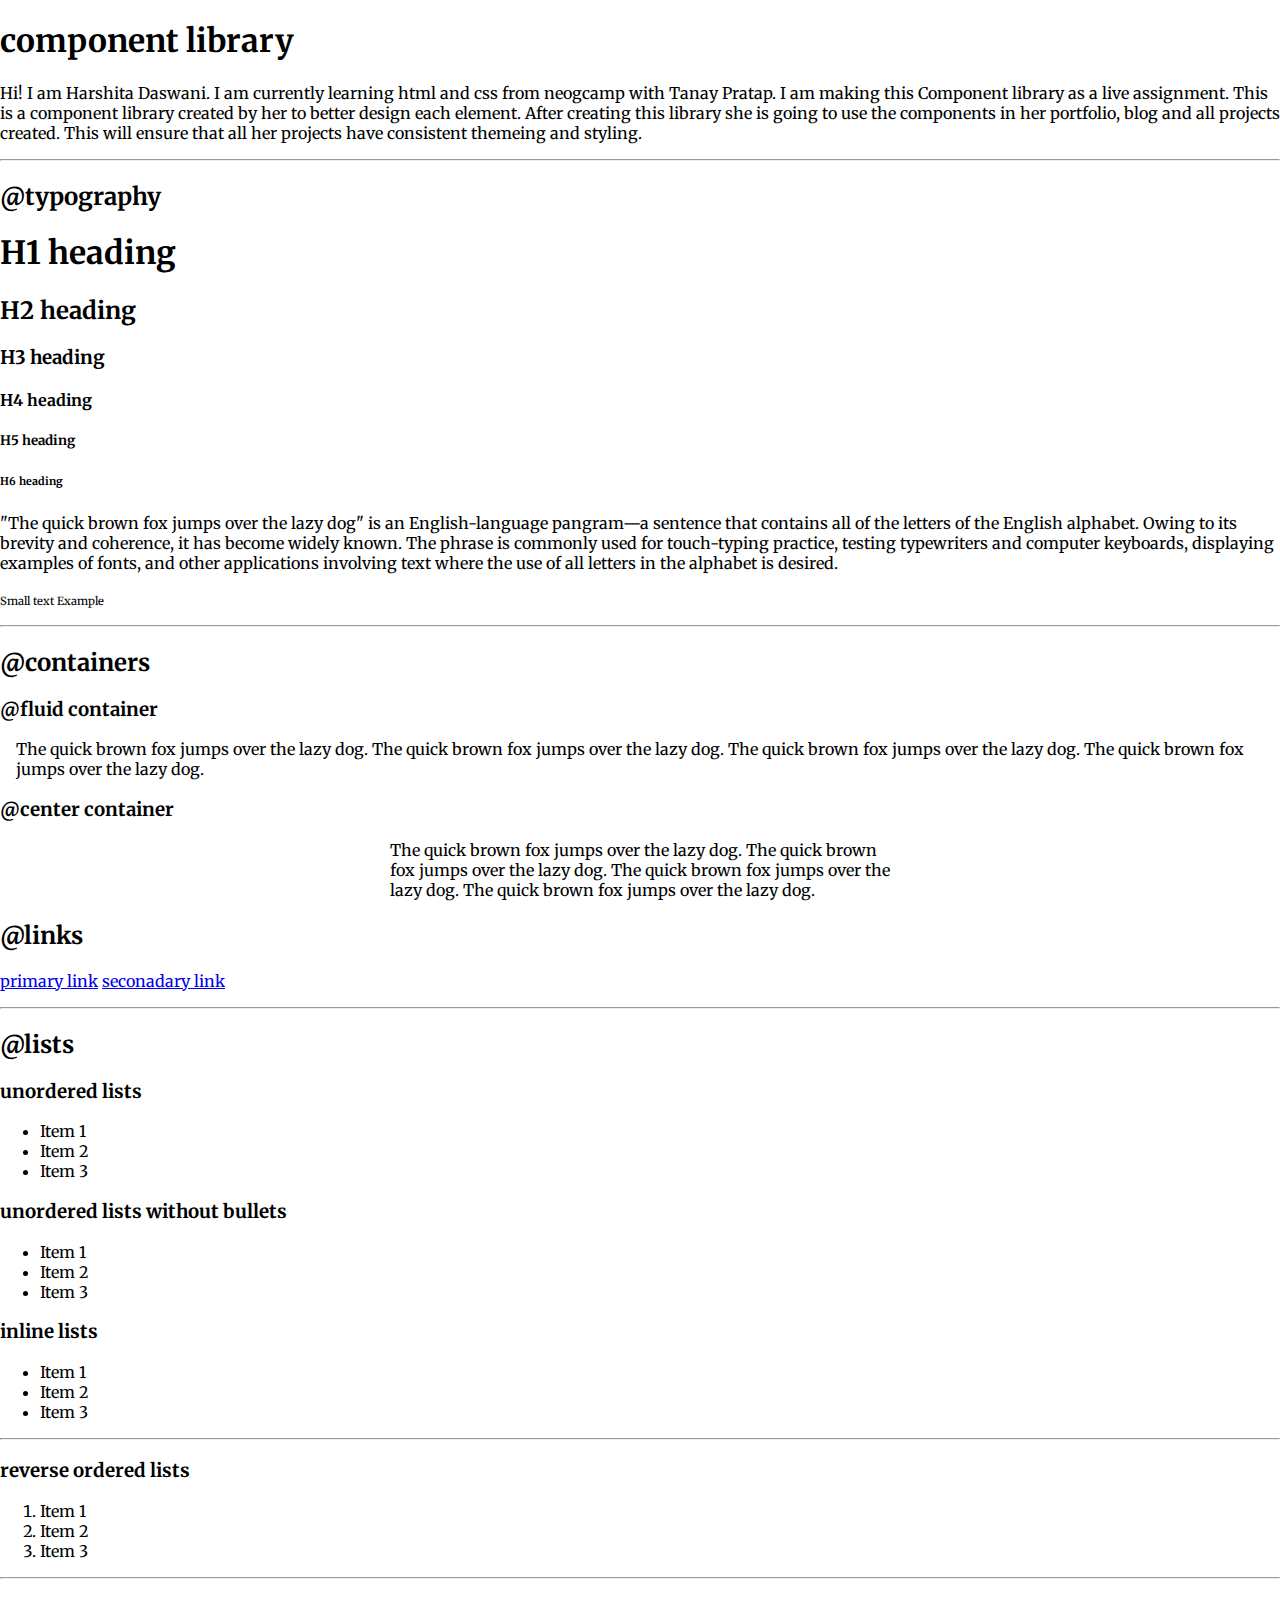
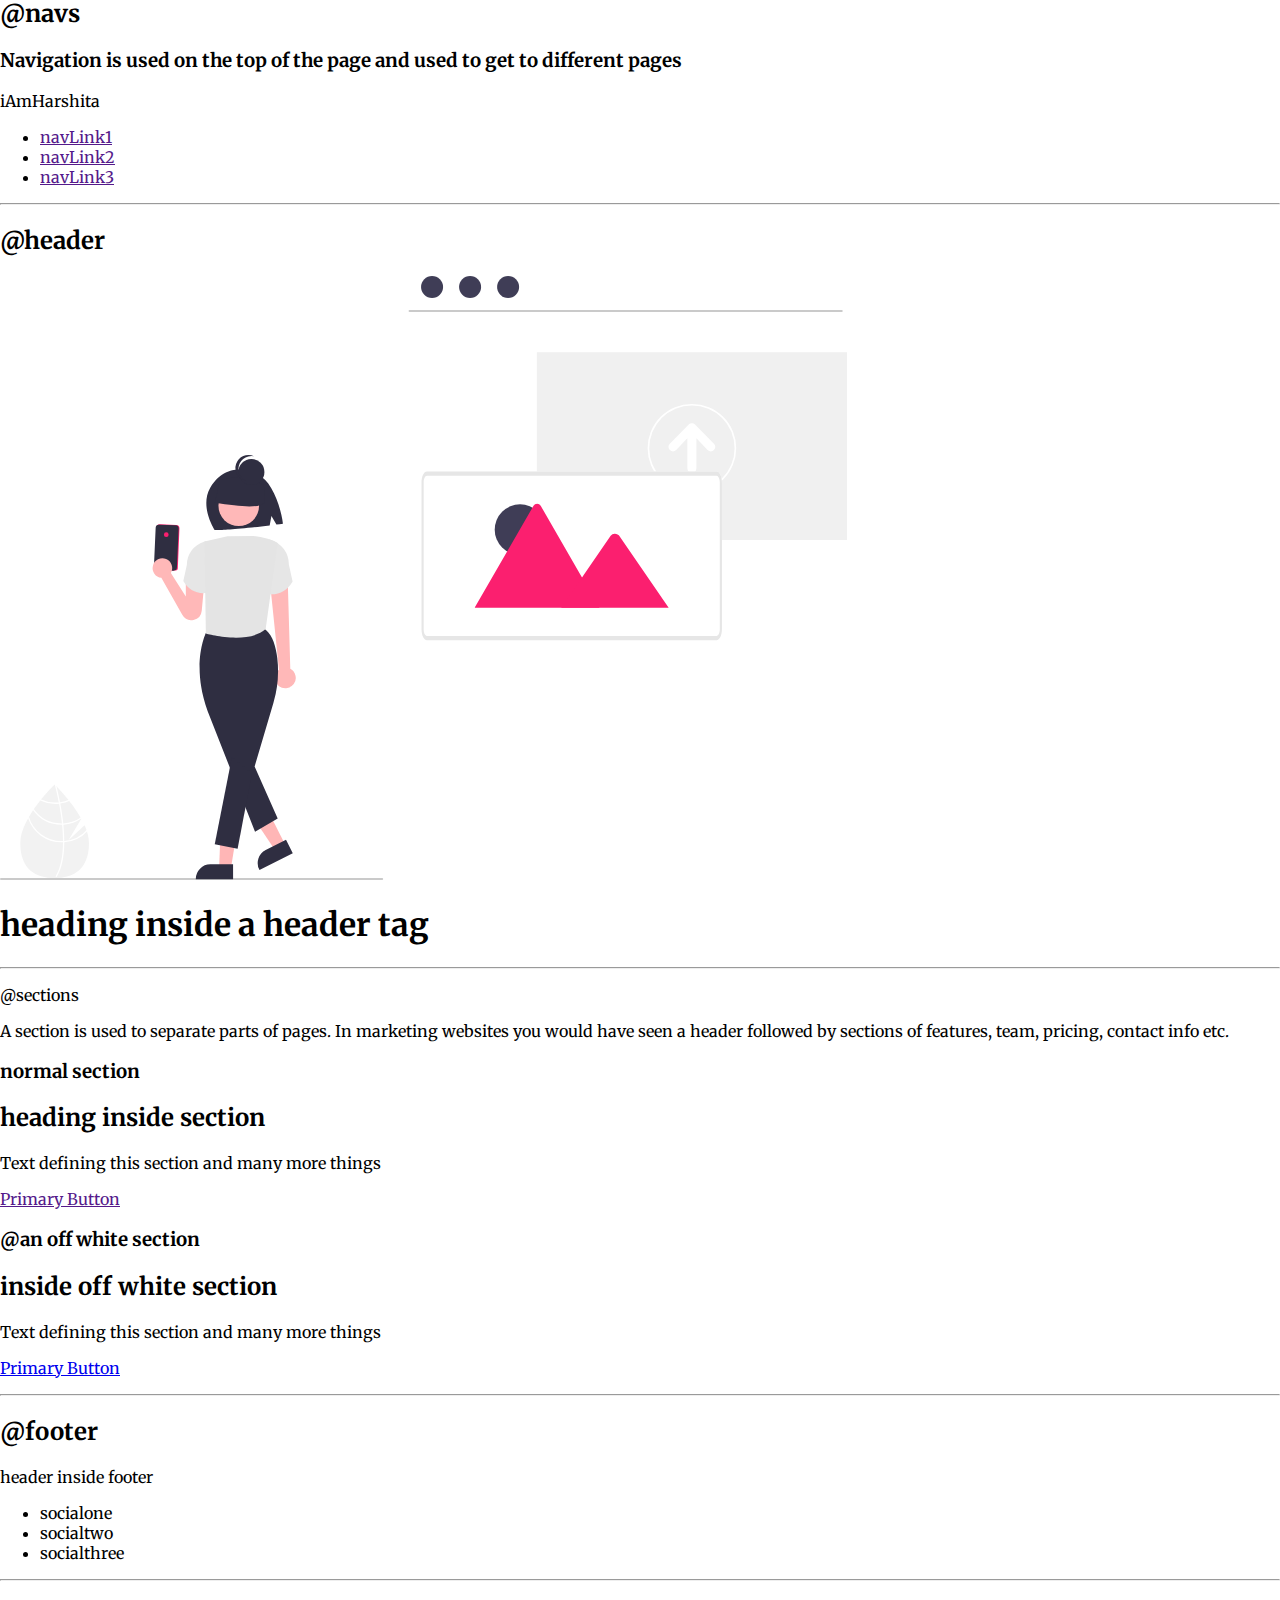
==== index.html @ 8b00d27c "docs: containers" ====
<!DOCTYPE html>
<html lang="en">
  <head>
    <!--Required Meta Tags-->
    <meta charset="utf-8" />
    <meta name="viewport" content="width=device-width, initial scale="1" />

    <title>
      component library - html
    </title>

    <link href="styles.css" rel="stylesheet" />
  </head>
  <body>
    <h1>component library</h1>

    <p>
      Hi! I am Harshita Daswani. I am currently learning html and css from
      neogcamp with Tanay Pratap. I am making this Component library as a live
      assignment. This is a component library created by her to better design
      each element. After creating this library she is going to use the
      components in her portfolio, blog and all projects created. This will
      ensure that all her projects have consistent themeing and styling.
    </p>
    <hr />

    <h2>@typography</h2>

    <h1>H1 heading</h1>
    <h2>H2 heading</h2>
    <h3>H3 heading</h3>
    <h4>H4 heading</h4>
    <h5>H5 heading</h5>
    <h6>H6 heading</h6>

    <p>
      "The quick brown fox jumps over the lazy dog" is an English-language
      pangram—a sentence that contains all of the letters of the English
      alphabet. Owing to its brevity and coherence, it has become widely known.
      The phrase is commonly used for touch-typing practice, testing typewriters
      and computer keyboards, displaying examples of fonts, and other
      applications involving text where the use of all letters in the alphabet
      is desired.
    </p>

    <small class="small"> Small text Example </small>
    <hr />
    <h2>@containers</h2>
    <h3> @fluid container </h3>
    <div class="container-fluid"> The quick brown fox jumps over the lazy dog. The quick brown fox jumps over the lazy dog. The quick brown fox jumps over the lazy dog. The quick brown fox jumps over the lazy dog.</div>
    <h3> @center container </h3>
    <div class="container-center"> The quick brown fox jumps over the lazy dog. The quick brown fox jumps over the lazy dog. The quick brown fox jumps over the lazy dog. The quick brown fox jumps over the lazy dog.</div>
    </hr>

    <h2>@links</h2>
    <a href="https://github.com/harshitadaswani/lesson-three">primary link</a>
    <a href="https://lesson-three-implement.netlify.app/">seconadary link</a>
    <hr>
    
    <h2> @lists </h@>
    <h3> unordered lists </h3>
    <ul>
      <li> Item 1 </li>
      <li> Item 2 </li>
      <li> Item 3 </li>
    </ul>
    <h3> unordered lists without bullets </h3>
    <ul>
      <li> Item 1 </li>
      <li> Item 2 </li>
      <li> Item 3 </li>
    </ul>
    <h3> inline lists </h3>
    <ul>
      <li> Item 1 </li>
      <li> Item 2 </li>
      <li> Item 3 </li>
    </ul>
    <hr>

    <h3> reverse ordered lists </h3>
    <ol>
      <li> Item 1 </li>
      <li> Item 2 </li>
      <li> Item 3 </li>
    </ol>
    <hr>

    <h2>@navs</h2>
    <h3>Navigation is used on the top of the page and used to get to different pages</h3>
    <nav>
      <div> iAmHarshita </div>
      <ul>
        <li> <a href=""> navLink1 </a> </li>
        <li> <a href=""> navLink2 </a> </li>
        <li> <a href=""> navLink3 </a> </li>
      </ul>
    </nav>
    <hr>

    <h2>@header</h2>
    <header>
      <img src="practiceimg.svg">
      <h1> heading inside a header tag </h1>
    </header>
    <hr>
    
    </h2>@sections</h2>
    <p> A section is used to separate parts of pages. In marketing websites you would have seen a header followed by sections of features, team, pricing, contact info etc.</p>
    <h3> normal section</h3>
    <section>
        <h2> heading inside section</h2>
        <p>Text defining this section and many more things</p>
        <a href="" class="primary-link"> Primary Button</a>
    </section>
    <h3>@an off white section</h3>
    <section>
        <h2> inside off white section</h2>
        <p>Text defining this section and many more things</p>
        <a href="/" class="primary-link"> Primary Button</a>
    </section>
    <hr>

    <h2>@footer</h2>
    <footer>
        <div>
            <div>header inside footer</div>
            <ul>
                <li>socialone</li>
                <li>socialtwo</li>
                <li>socialthree</li>
            </ul>
        </div>
    </footer>
    <hr>
    
    <div style="height:100px;"> </div>
  </body>
</html>
---- styles.css ----
@import url('https://fonts.googleapis.com/css2?family=Merriweather:ital@1&display=swap');

body  {
  font-family: 'Merriweather', serif;
  margin: 0px;
}

hr  {
  margin: 1rem 0rem;
}

.small  {
  font-size: 0.7rem;
}

.container-fluid  {
  padding-left: 1rem;
  padding-right: 1rem;
}

.container-center {
  margin: auto;
  padding-right: 1rem;
  padding-left: 1rem;
  max-width: 500px;
}
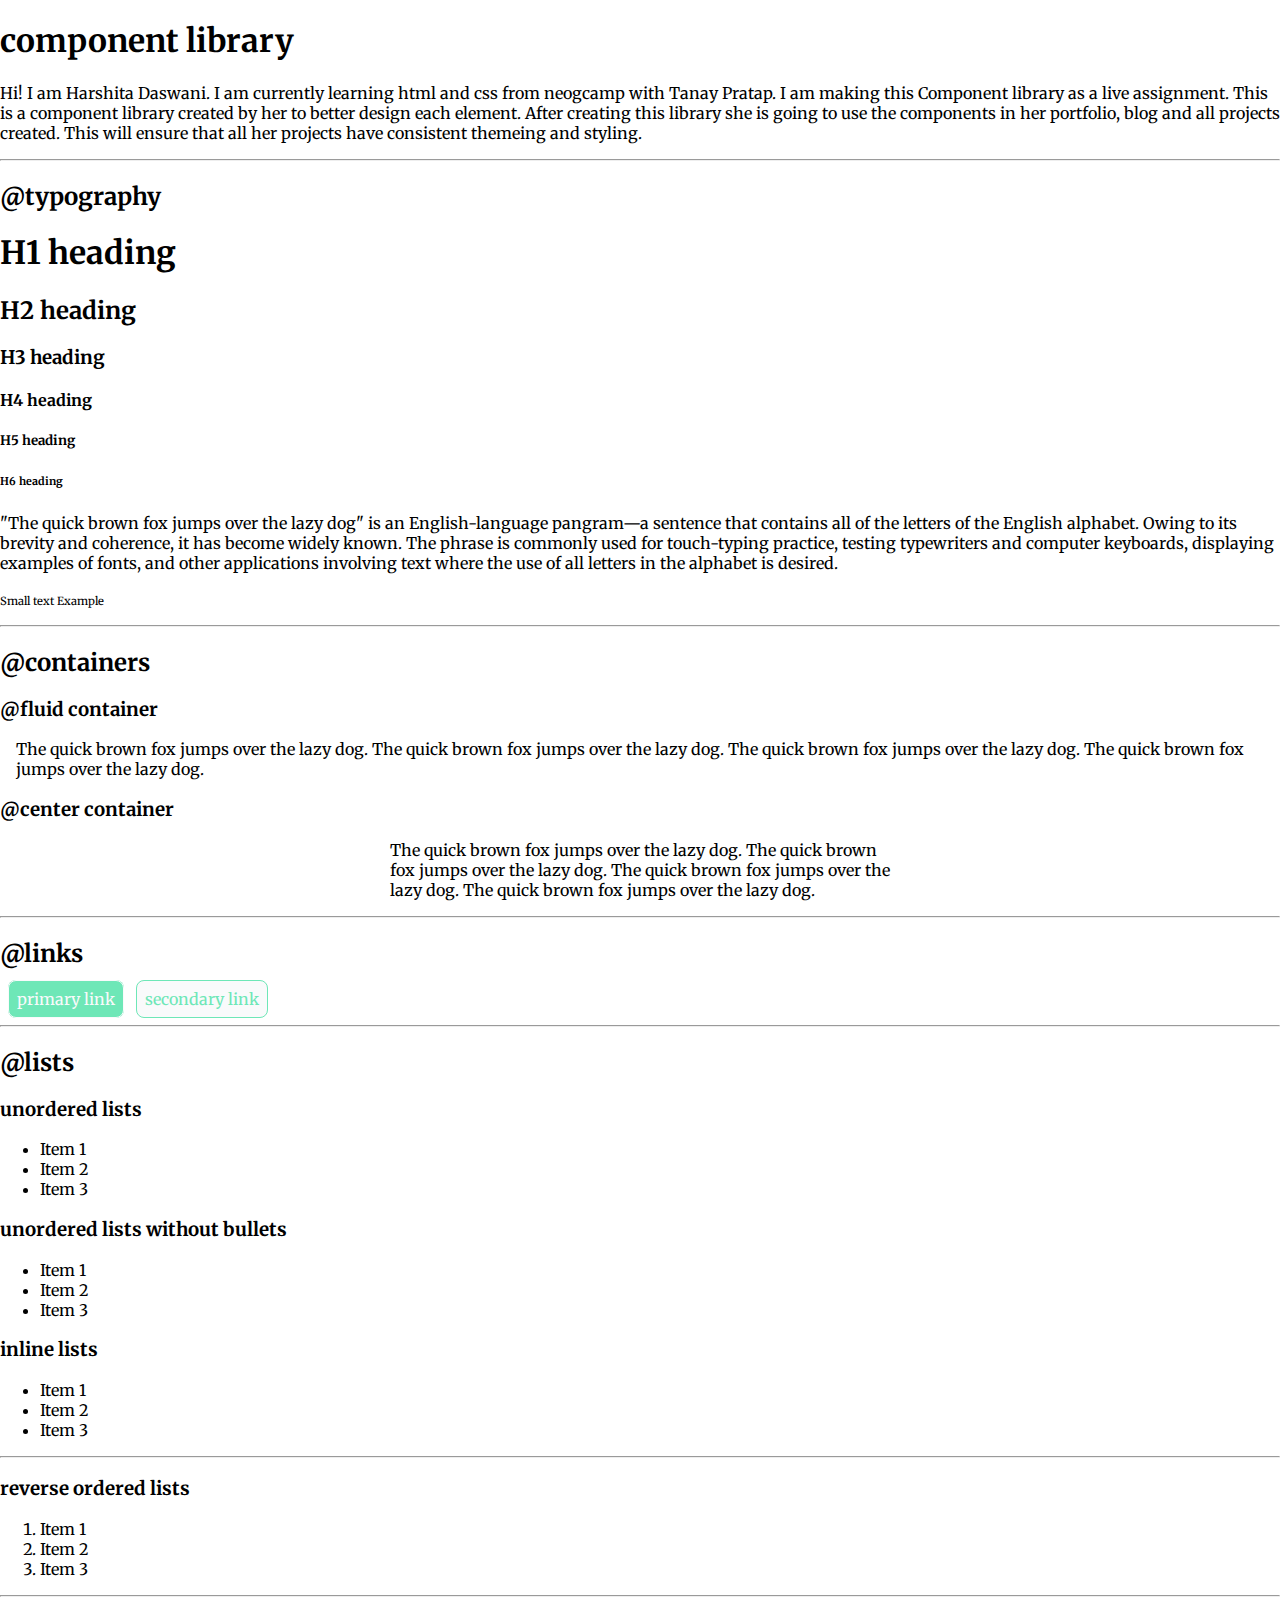
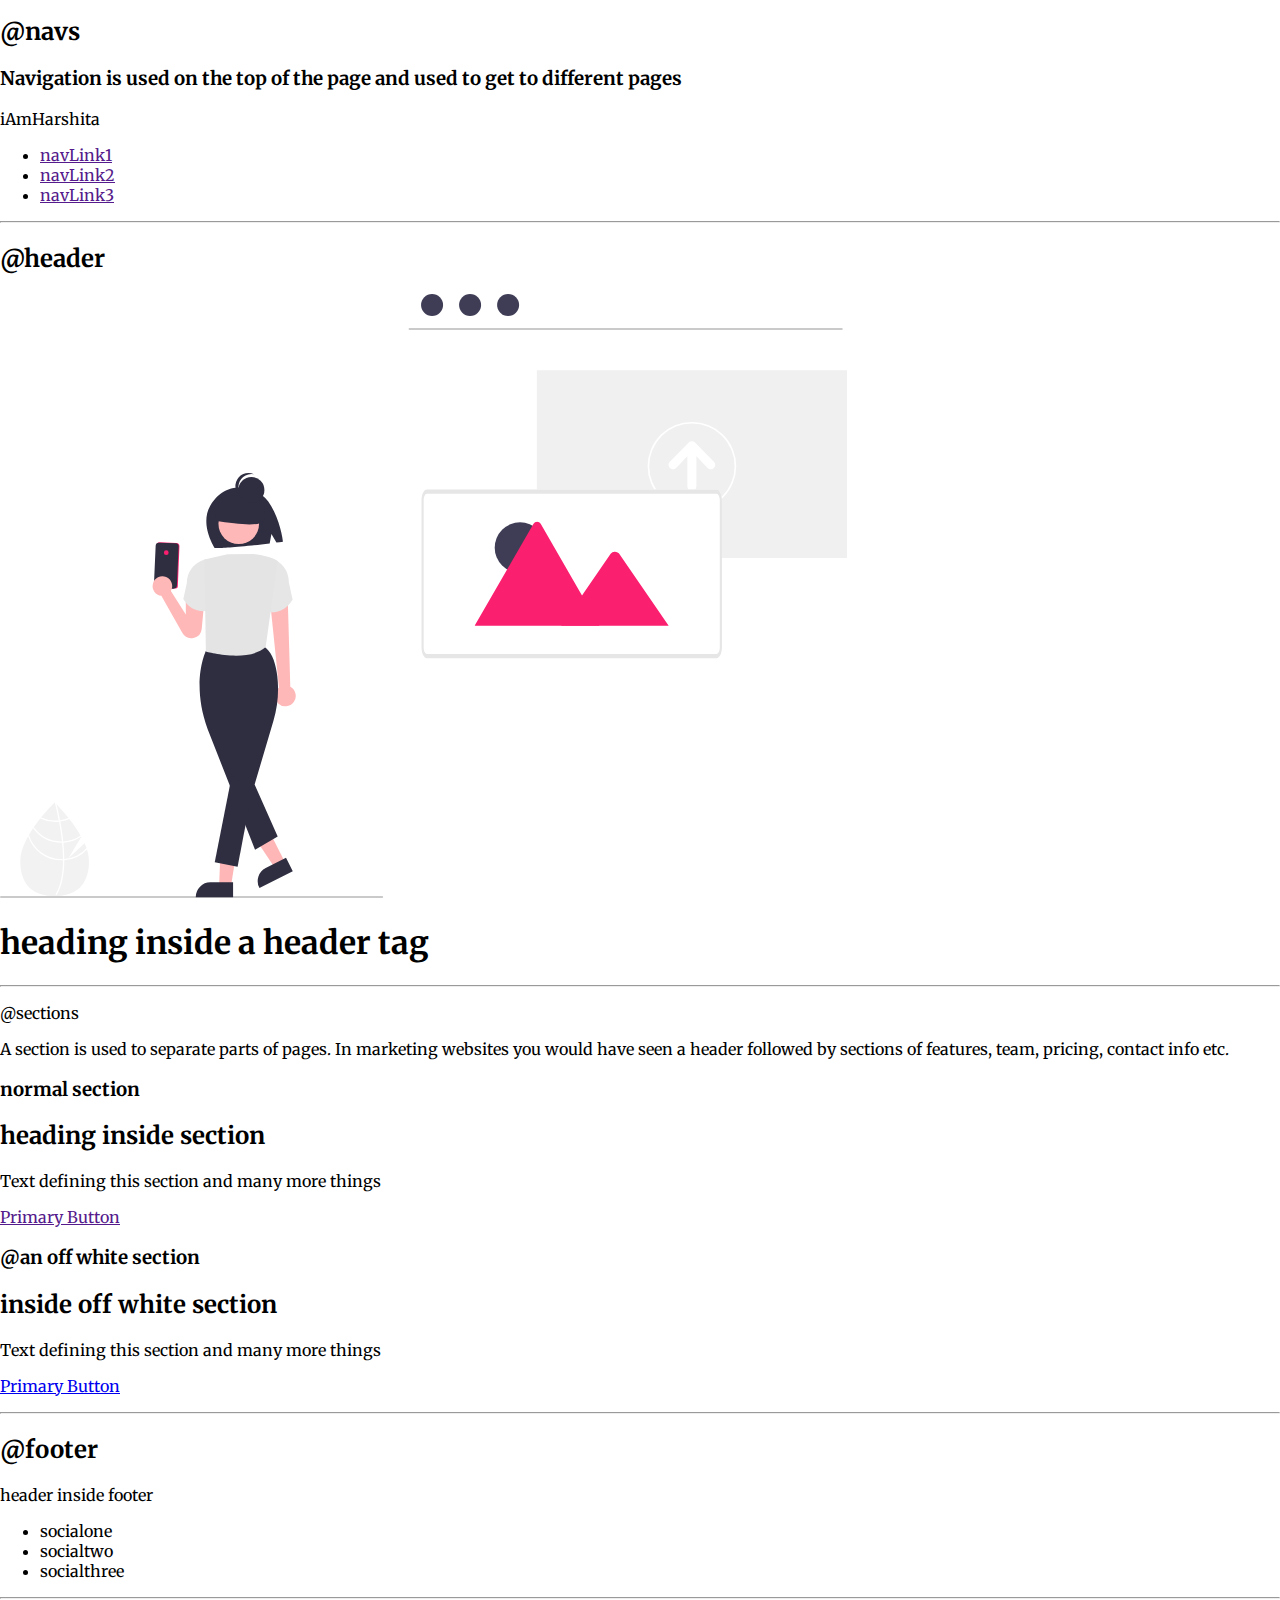
==== commit 5d5db1b9: "docs: links added css in links" ====
--- a/index.html
+++ b/index.html
@@ -50,11 +50,11 @@
     <div class="container-fluid"> The quick brown fox jumps over the lazy dog. The quick brown fox jumps over the lazy dog. The quick brown fox jumps over the lazy dog. The quick brown fox jumps over the lazy dog.</div>
     <h3> @center container </h3>
     <div class="container-center"> The quick brown fox jumps over the lazy dog. The quick brown fox jumps over the lazy dog. The quick brown fox jumps over the lazy dog. The quick brown fox jumps over the lazy dog.</div>
-    </hr>
+    <hr>
 
     <h2>@links</h2>
-    <a href="https://github.com/harshitadaswani/lesson-three">primary link</a>
-    <a href="https://lesson-three-implement.netlify.app/">seconadary link</a>
+    <a class="pl" href="https://github.com/harshitadaswani/lesson-three">primary link</a>
+    <a class="sl" href="https://lesson-three-implement.netlify.app/">secondary link</a>
     <hr>
     
     <h2> @lists </h@>
--- a/styles.css
+++ b/styles.css
@@ -1,19 +1,19 @@
-@import url('https://fonts.googleapis.com/css2?family=Merriweather:ital@1&display=swap');
+@import url("https://fonts.googleapis.com/css2?family=Merriweather:ital@1&display=swap");
 
-body  {
-  font-family: 'Merriweather', serif;
+body {
+  font-family: "Merriweather", serif;
   margin: 0px;
 }
 
-hr  {
+hr {
   margin: 1rem 0rem;
 }
 
-.small  {
+.small {
   font-size: 0.7rem;
 }
 
-.container-fluid  {
+.container-fluid {
   padding-left: 1rem;
   padding-right: 1rem;
 }
@@ -25,4 +25,25 @@
   max-width: 500px;
 }
 
+.pl {
+  text-decoration: none;
+  color: #f9fafb;
+  background-color: #6ee7b7;
+  width: max-content;
+  max-width: 150px;
+  border-radius: 0.5rem;
+  border: 1px solid #f9fafb;
+  padding: 0.5rem 0.5rem 0.5rem 0.5rem;
+  margin: 0.5rem;
+}
 
+.sl {
+  text-decoration: none;
+  background-color: #f9fafb;
+  color: #6ee7b7;
+  width: max-content;
+  max-width: 150px;
+  border-radius: 0.5rem;
+  border: 1px solid #6ee7b7;
+  padding: 0.5rem 0.5rem 0.5rem 0.5rem;
+}
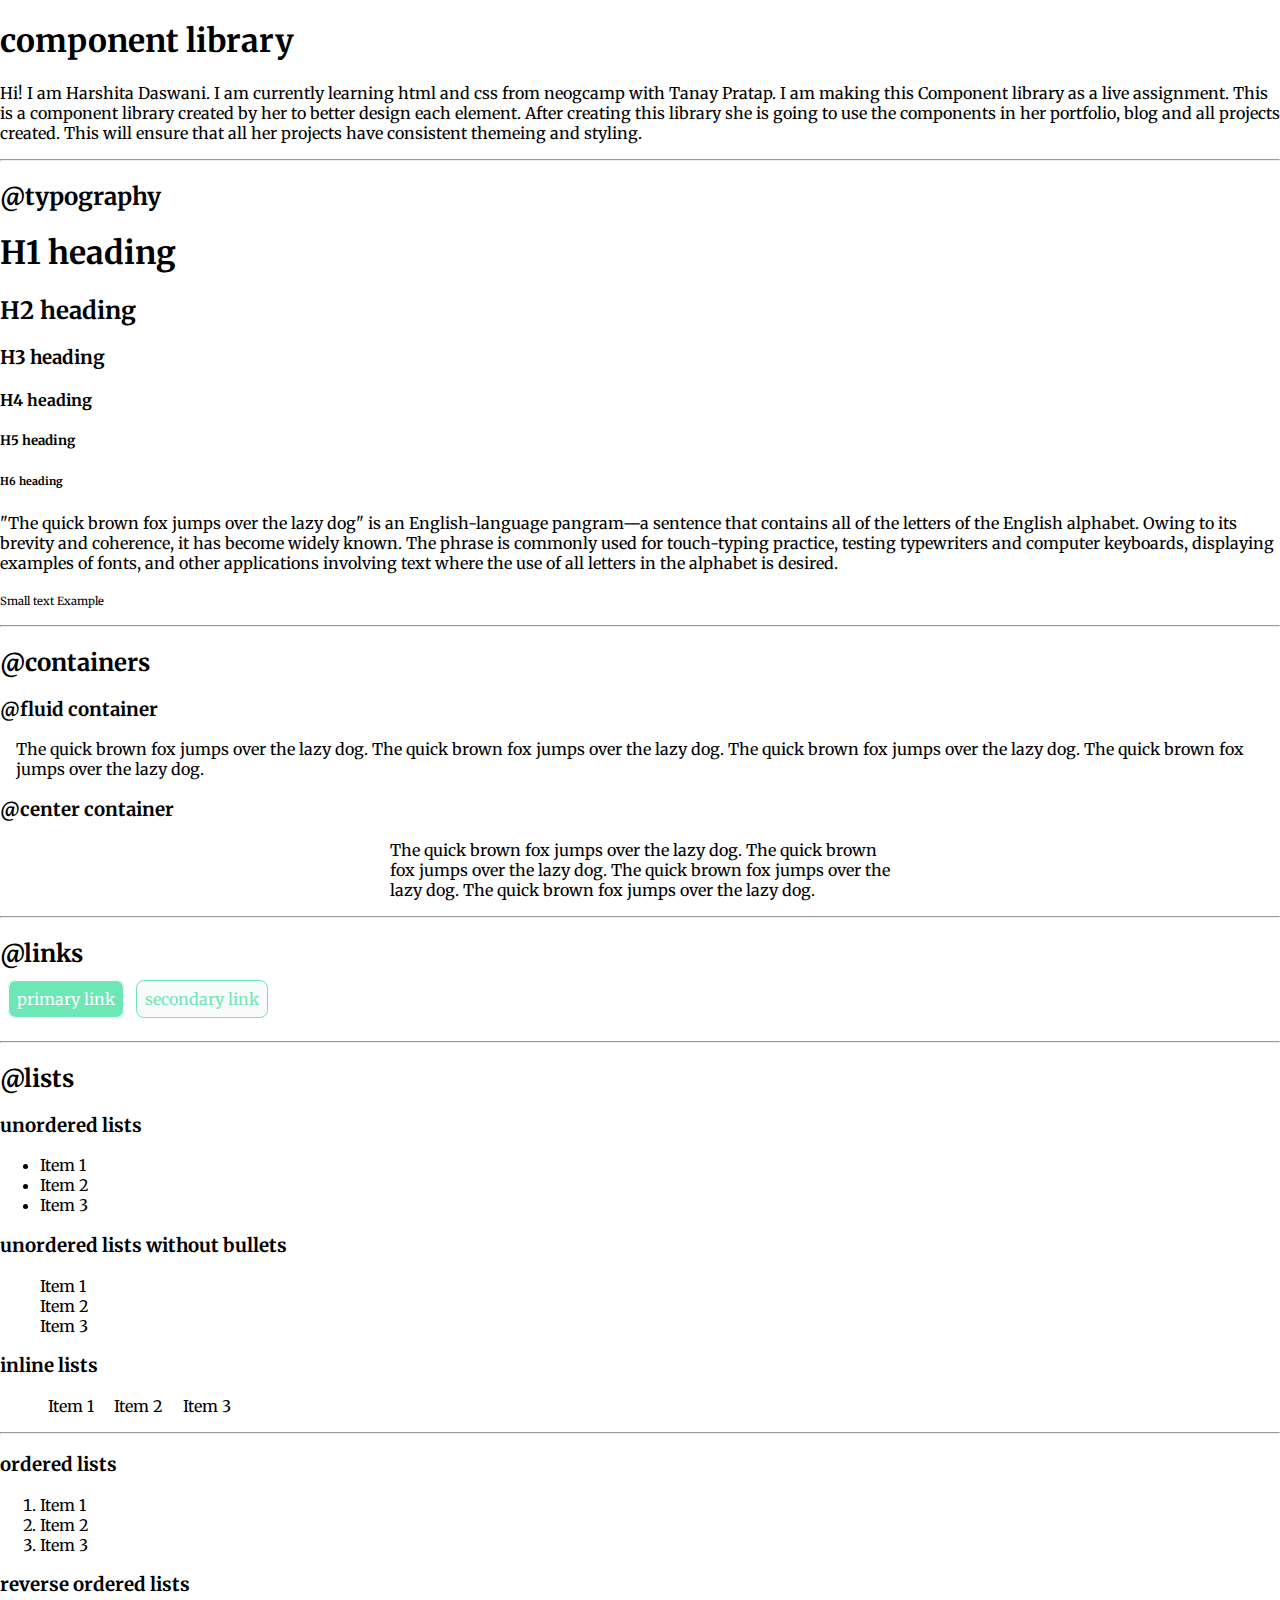
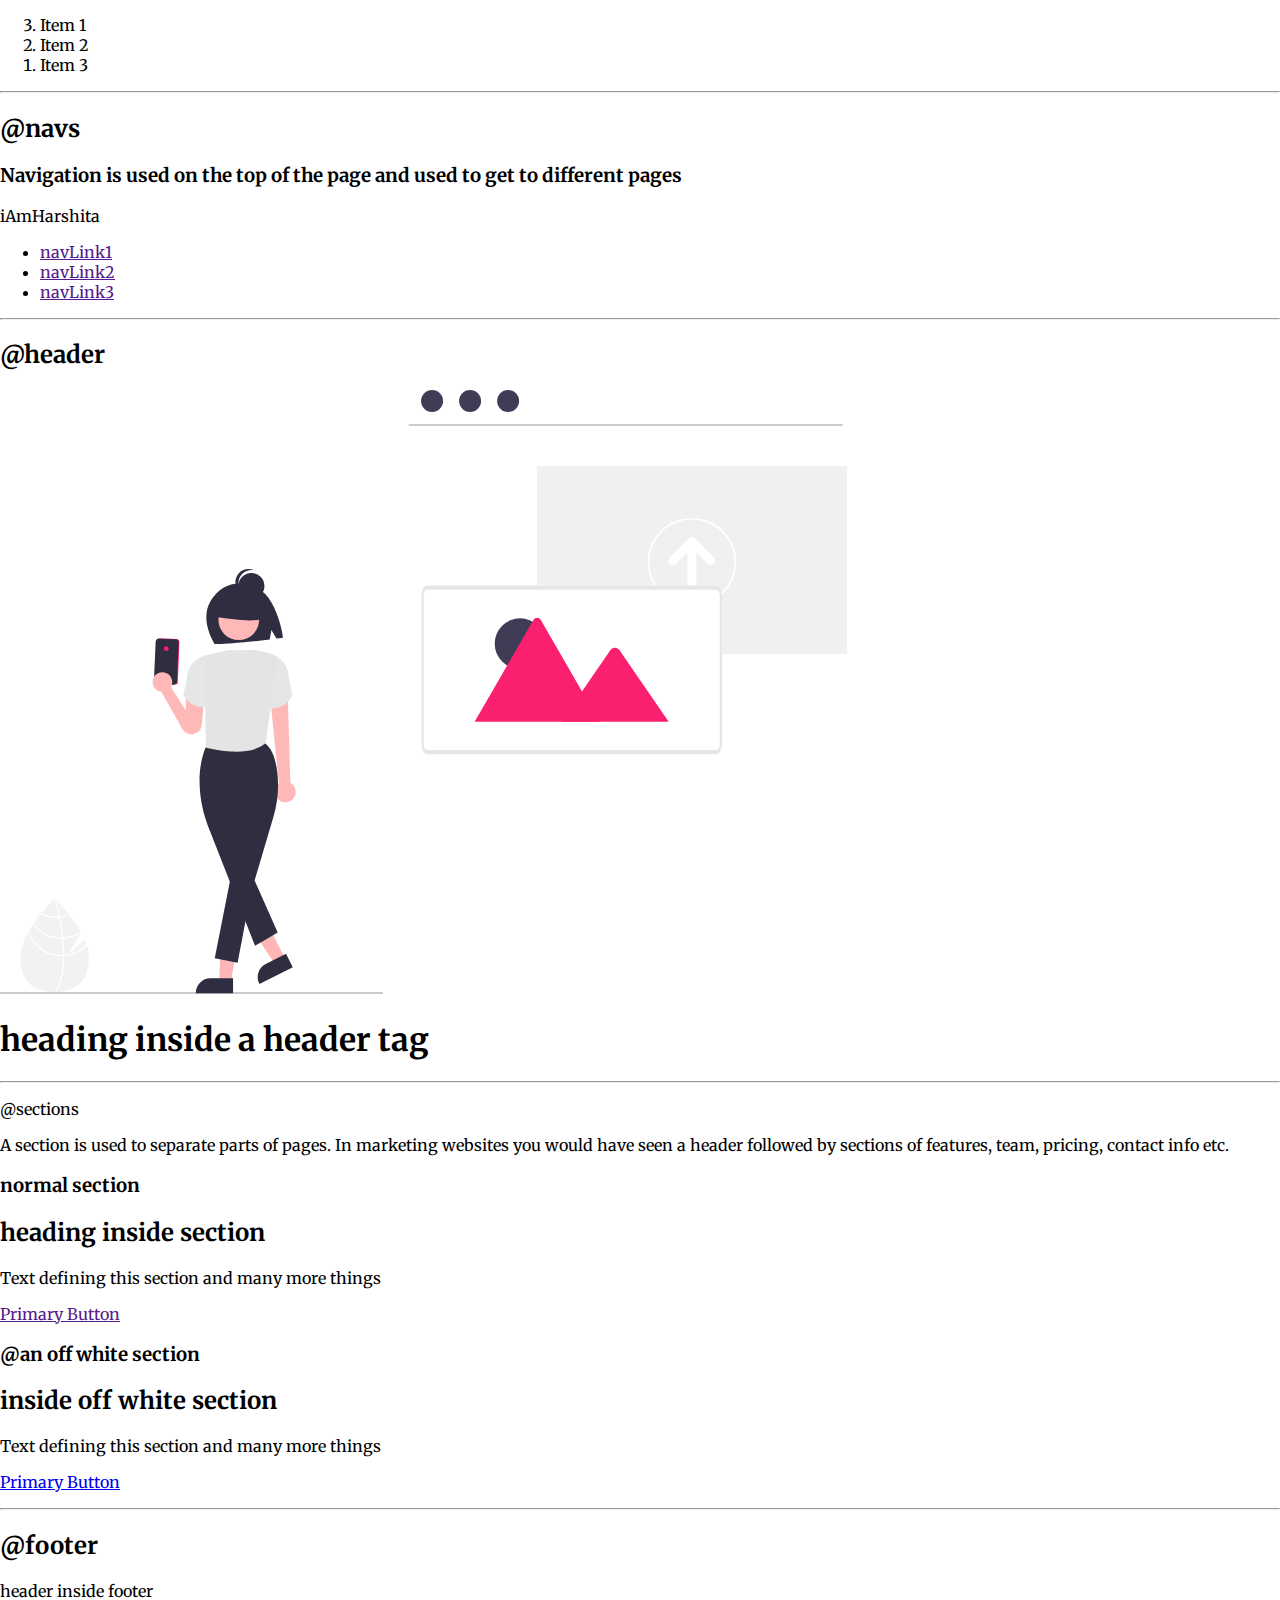
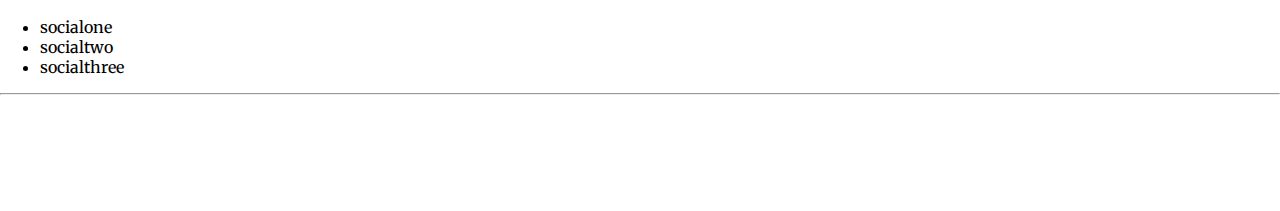
==== commit b53d3e37: "docs: lists added css in links" ====
--- a/index.html
+++ b/index.html
@@ -53,8 +53,10 @@
     <hr>
 
     <h2>@links</h2>
+    <div class="hl">
     <a class="pl" href="https://github.com/harshitadaswani/lesson-three">primary link</a>
     <a class="sl" href="https://lesson-three-implement.netlify.app/">secondary link</a>
+    </div>
     <hr>
     
     <h2> @lists </h@>
@@ -65,21 +67,27 @@
       <li> Item 3 </li>
     </ul>
     <h3> unordered lists without bullets </h3>
-    <ul>
+    <ul  class="unordered">
       <li> Item 1 </li>
       <li> Item 2 </li>
       <li> Item 3 </li>
     </ul>
     <h3> inline lists </h3>
-    <ul>
+    <ul class="inline">
       <li> Item 1 </li>
       <li> Item 2 </li>
       <li> Item 3 </li>
     </ul>
     <hr>
 
+    <h3> ordered lists </h3>
+    <ol>
+      <li> Item 1 </li>
+      <li> Item 2 </li>
+      <li> Item 3 </li>
+    </ol>
     <h3> reverse ordered lists </h3>
-    <ol>
+    <ol reversed>
       <li> Item 1 </li>
       <li> Item 2 </li>
       <li> Item 3 </li>
--- a/styles.css
+++ b/styles.css
@@ -47,3 +47,16 @@
   border: 1px solid #6ee7b7;
   padding: 0.5rem 0.5rem 0.5rem 0.5rem;
 }
+
+.hl {
+  padding-bottom: 1rem;
+}
+
+.unordered {
+  list-style: none;
+}
+
+.inline li {
+  display: inline;
+  padding: 0rem 0.5rem;
+}
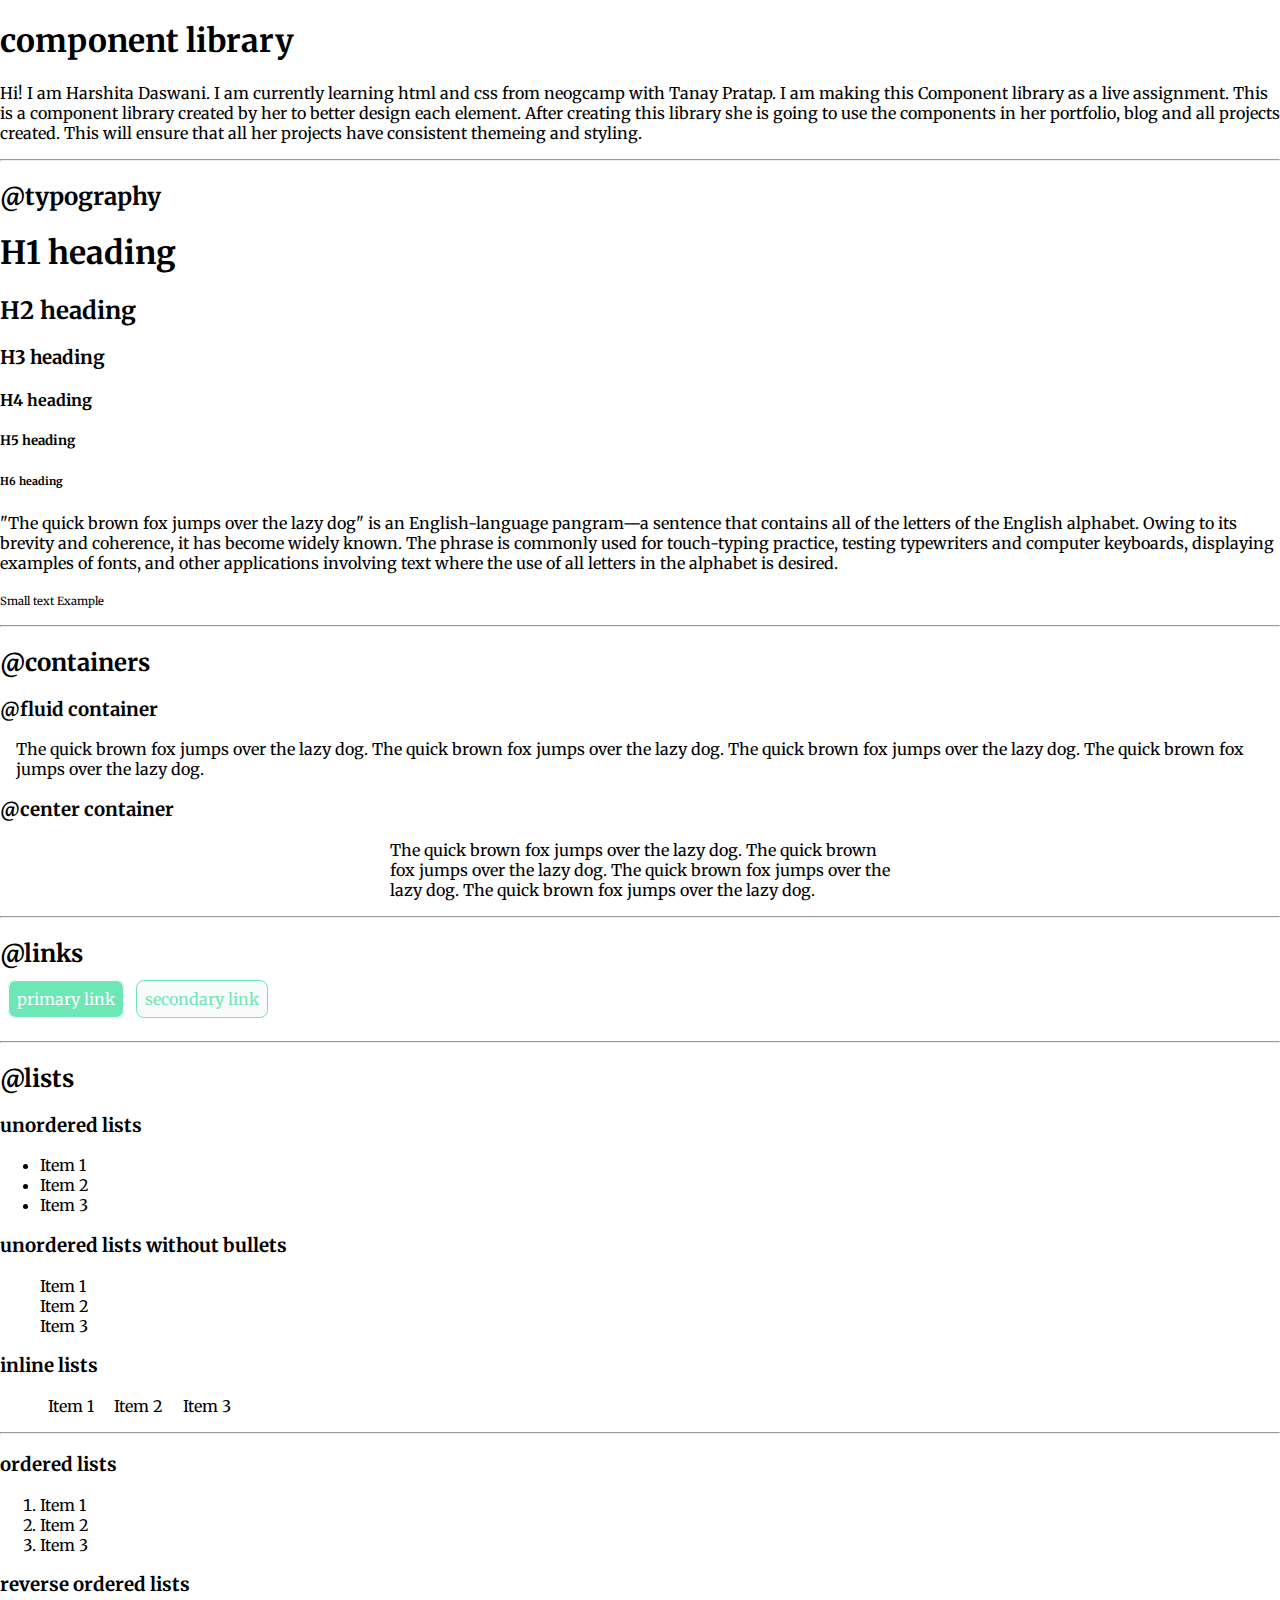
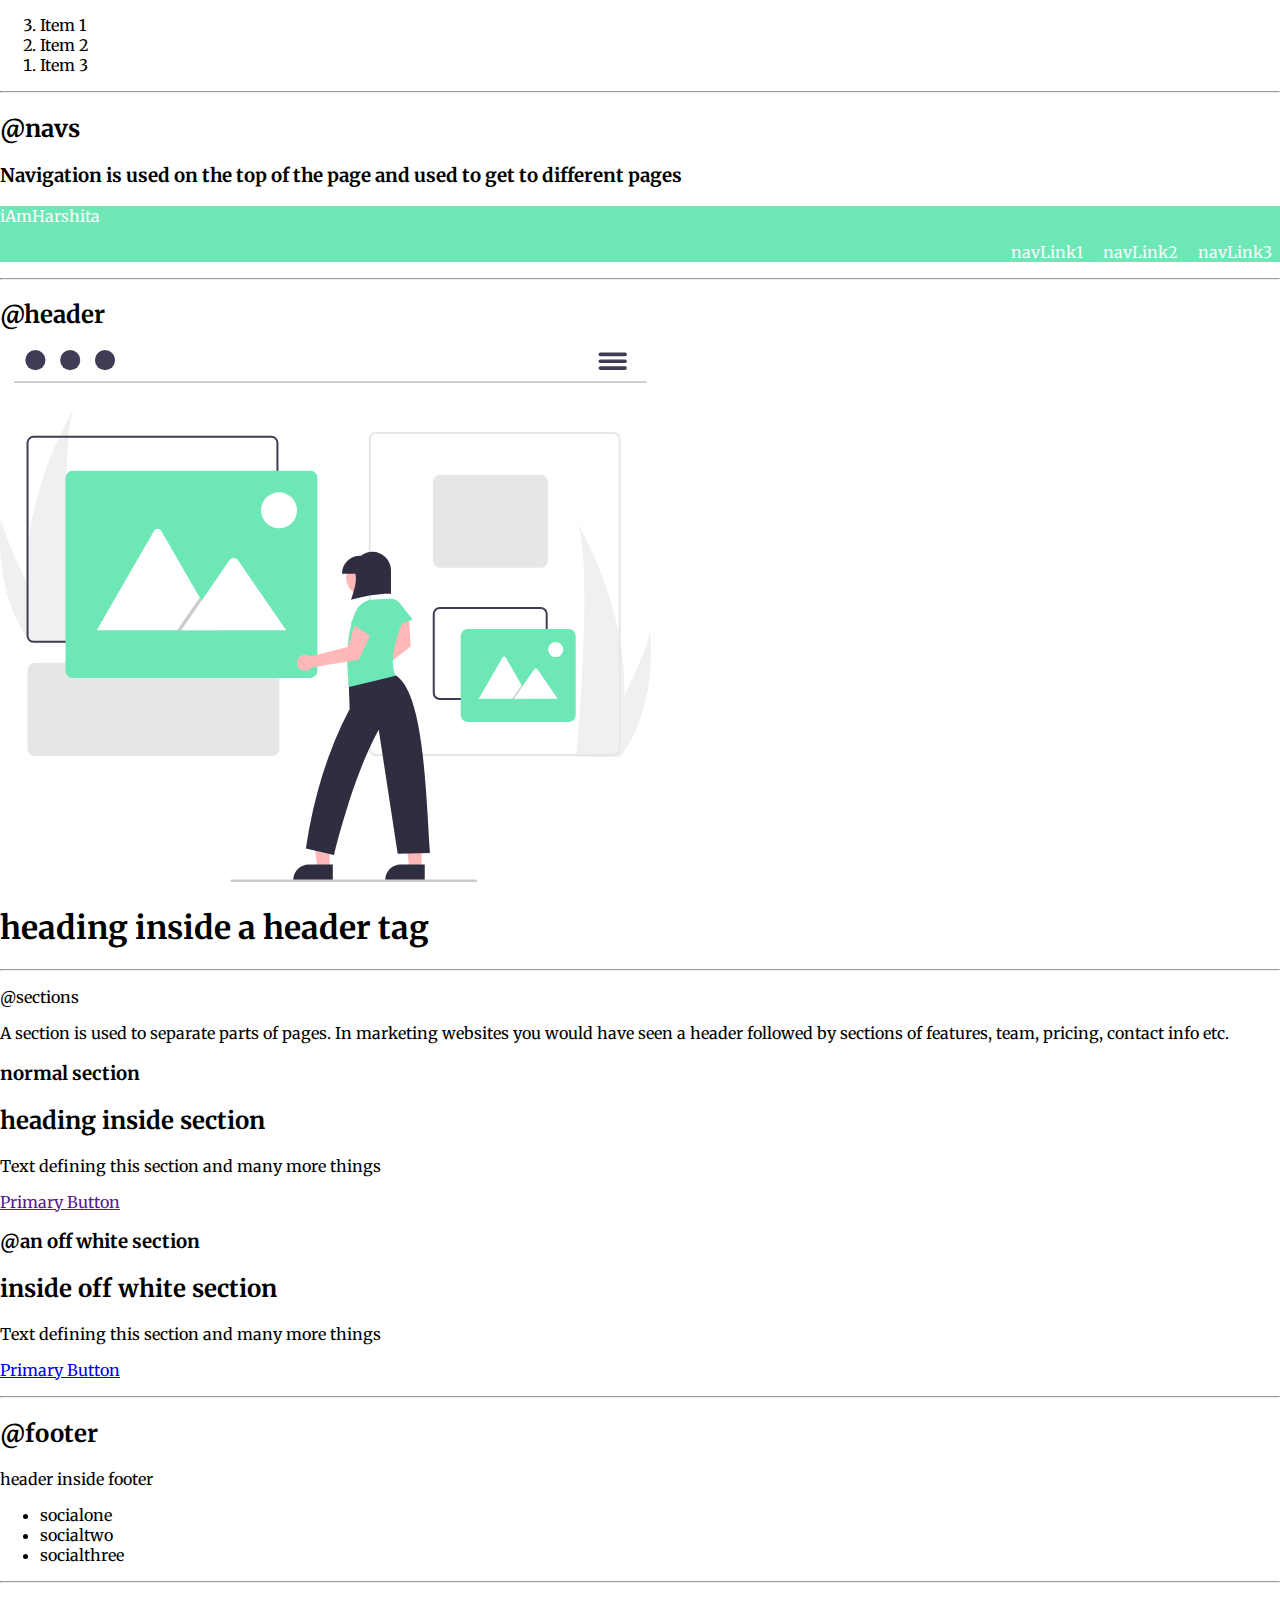
==== commit 5ed1c0f9: "docs: navi css in navi" ====
--- a/index.html
+++ b/index.html
@@ -96,10 +96,10 @@
 
     <h2>@navs</h2>
     <h3>Navigation is used on the top of the page and used to get to different pages</h3>
-    <nav>
-      <div> iAmHarshita </div>
+    <nav class="navi">
+      <div class="navi brand"> iAmHarshita </div>
       <ul>
-        <li> <a href=""> navLink1 </a> </li>
+        <li> <a href="" class="navi active"> navLink1 </a> </li>
         <li> <a href=""> navLink2 </a> </li>
         <li> <a href=""> navLink3 </a> </li>
       </ul>
@@ -108,7 +108,7 @@
 
     <h2>@header</h2>
     <header>
-      <img src="practiceimg.svg">
+      <img src="1.svg">
       <h1> heading inside a header tag </h1>
     </header>
     <hr>
--- a/styles.css
+++ b/styles.css
@@ -60,3 +60,33 @@
   display: inline;
   padding: 0rem 0.5rem;
 }
+
+.navi {
+  background-color: #6ee7b7;
+  color: #f9fafb;
+}
+
+.navi ul {
+  list-style: none;
+  text-align: right;
+}
+
+.navi li {
+  display: inline-block;
+  padding: 0rem 0.5rem;
+}
+
+.navi a {
+  text-decoration: none;
+  color: #f9fafb;
+}
+
+.navi brand {
+  color: #e5e7eb;
+  font-weight: bold;
+}
+
+.navi active {
+  color: #e5e7eb;
+  font-weight: bold;
+}
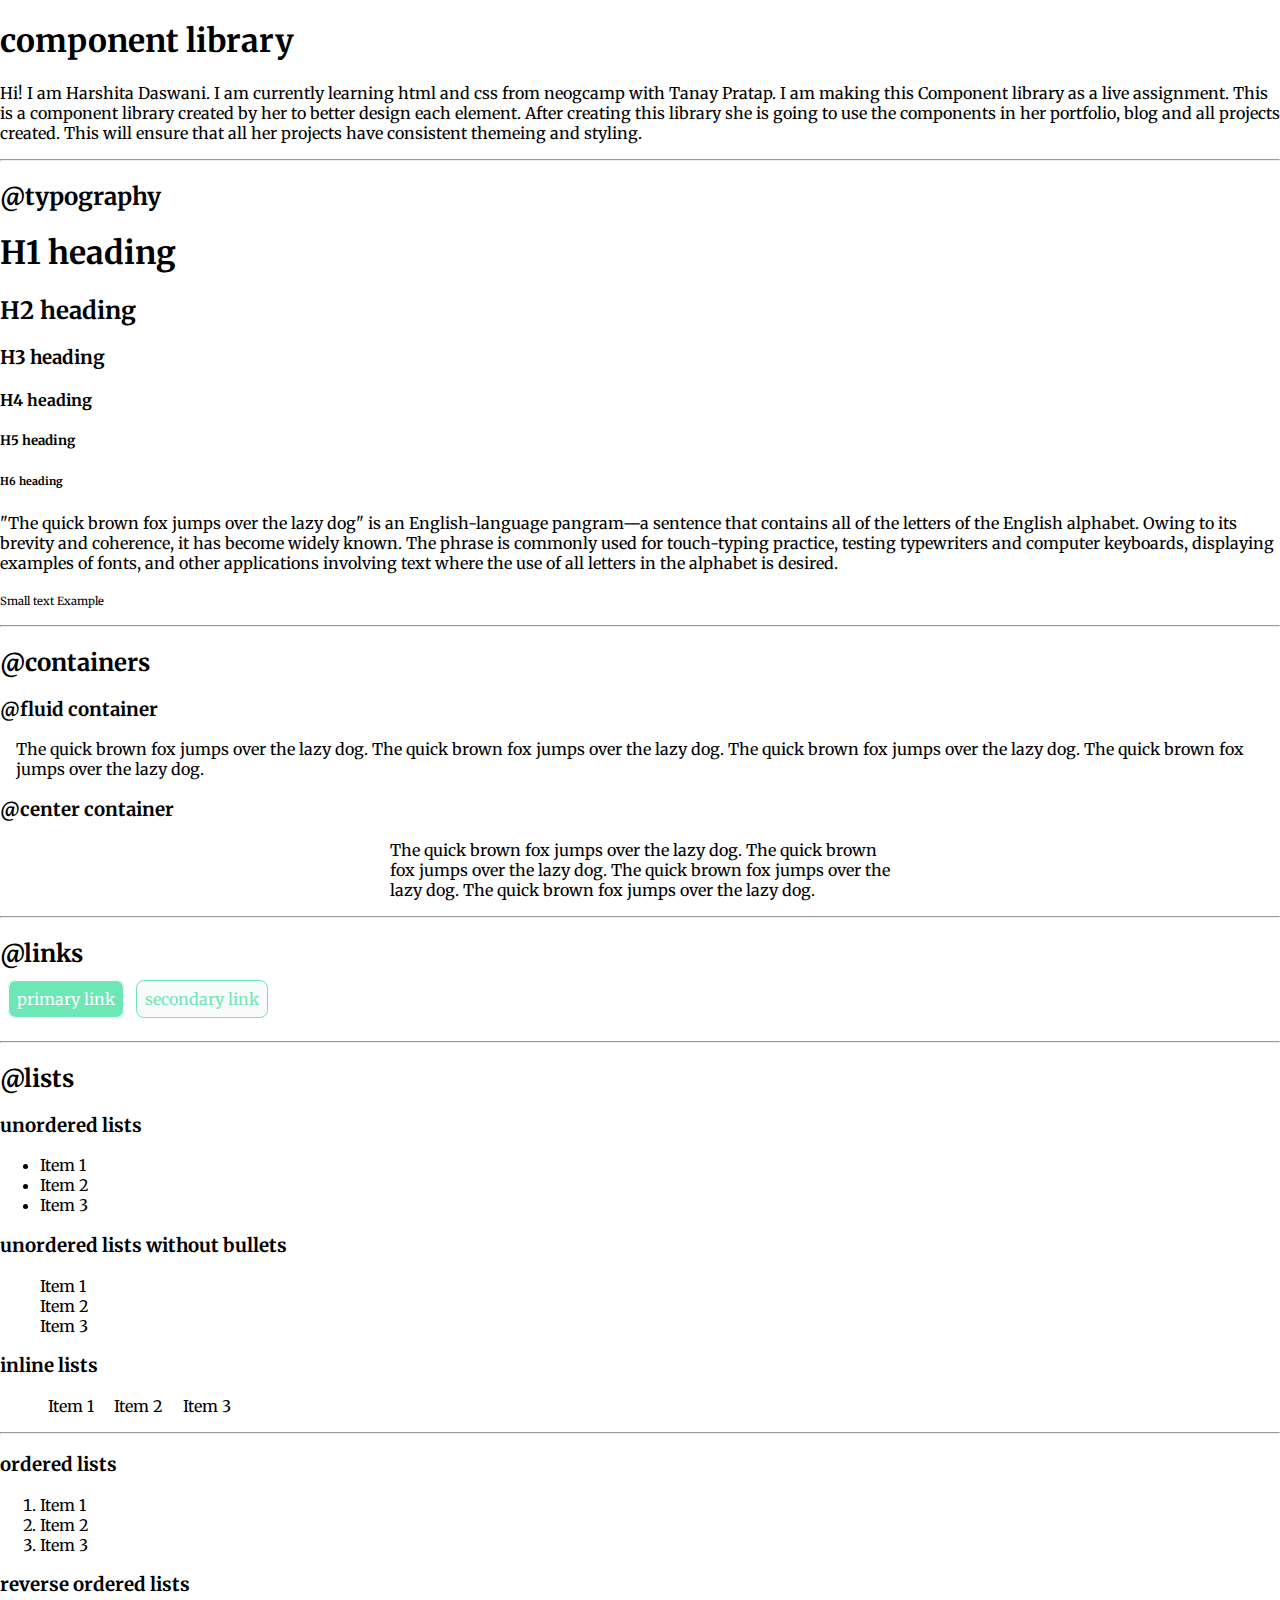
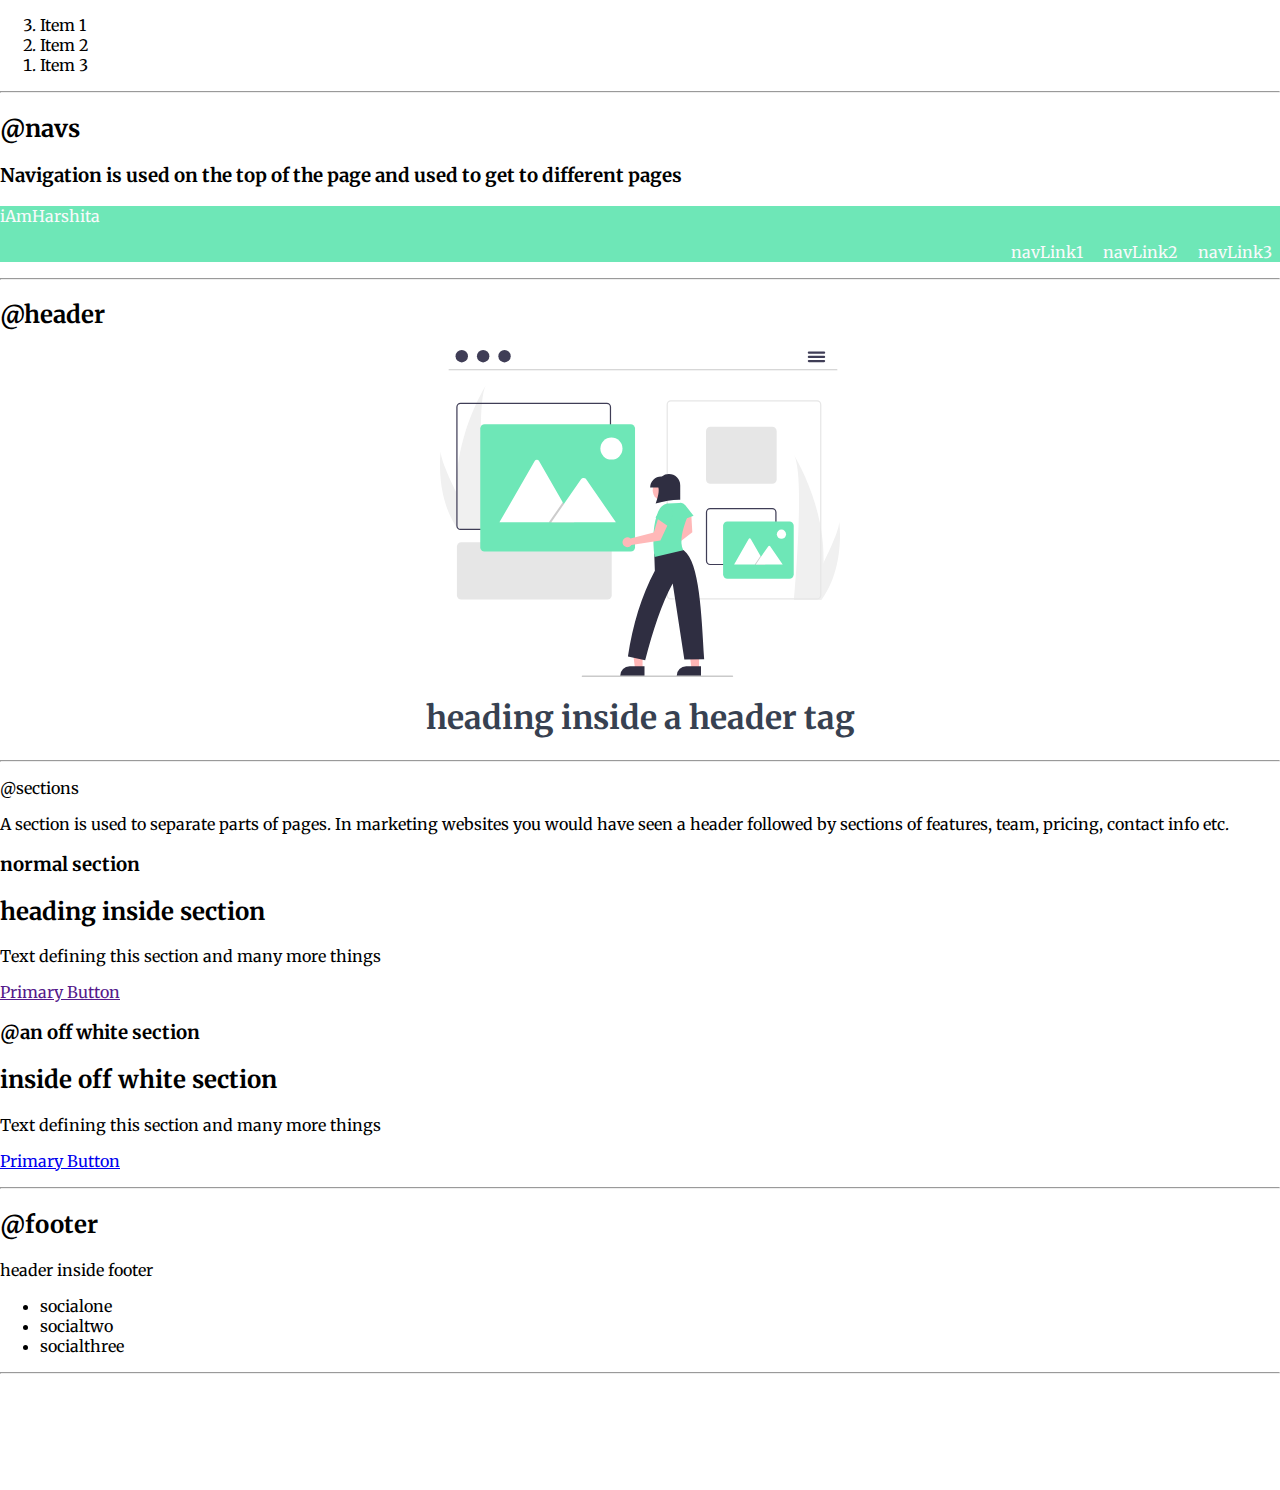
==== commit a4b04577: "docs: header added css in header" ====
--- a/index.html
+++ b/index.html
@@ -107,7 +107,7 @@
     <hr>
 
     <h2>@header</h2>
-    <header>
+    <header class="hero">
       <img src="1.svg">
       <h1> heading inside a header tag </h1>
     </header>
--- a/styles.css
+++ b/styles.css
@@ -90,3 +90,14 @@
   color: #e5e7eb;
   font-weight: bold;
 }
+
+.hero {
+  color: #374151;
+  text-align: center;
+}
+
+.hero img {
+  margin: auto;
+  display: block;
+  max-width: 400px;
+}
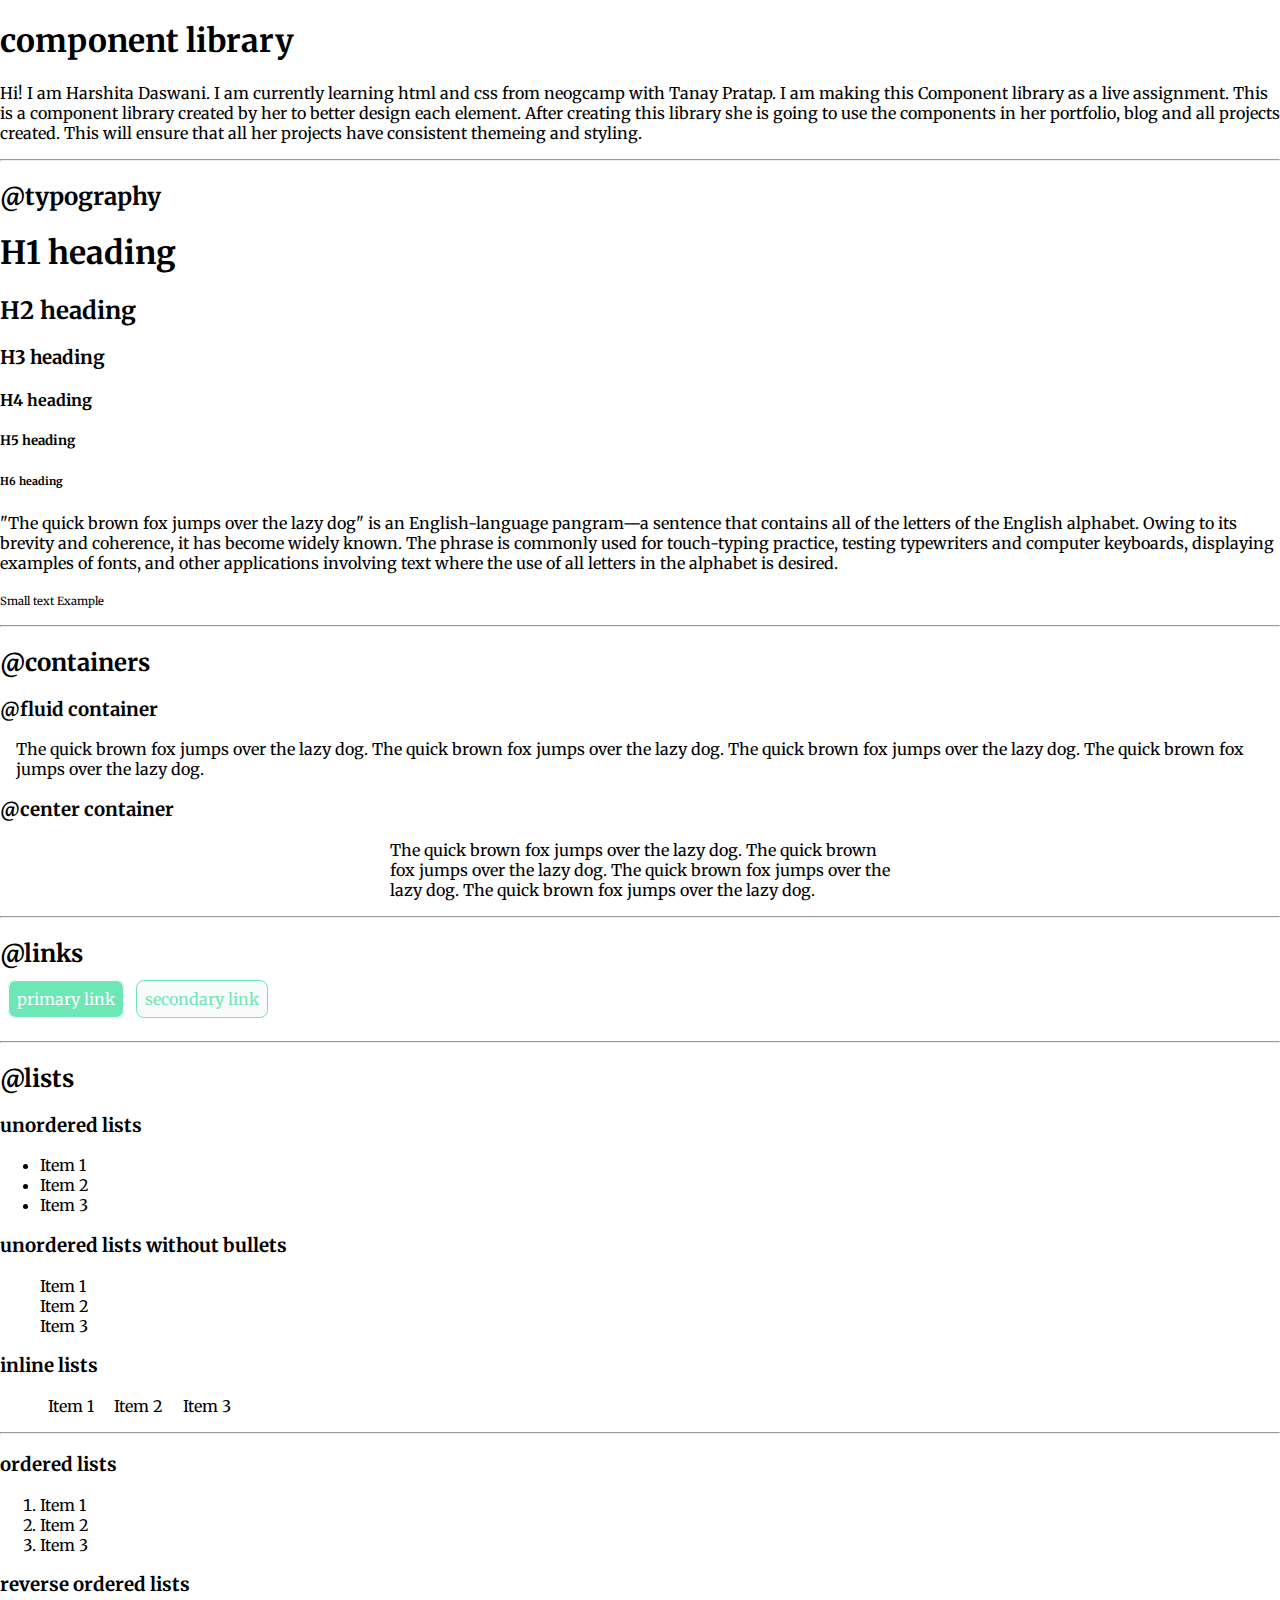
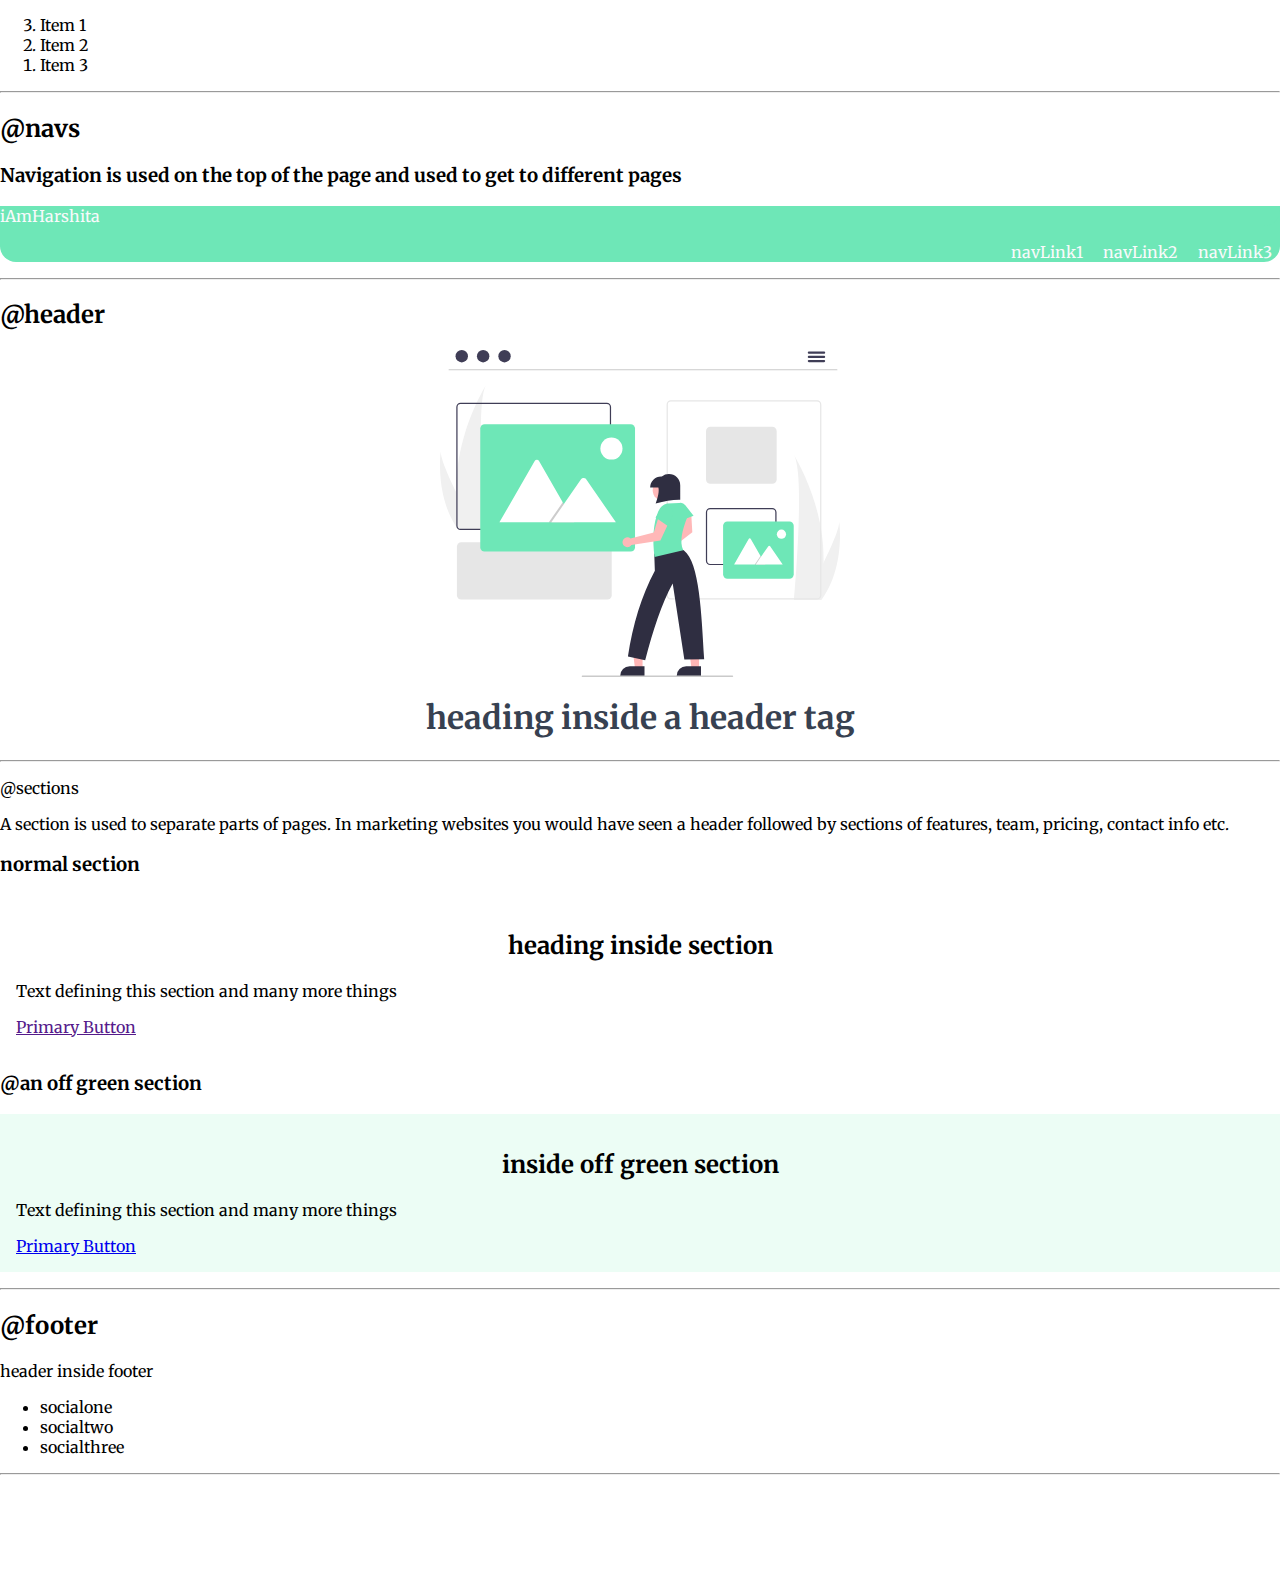
==== commit 276b4fdc: "docs: sections added css in section" ====
--- a/index.html
+++ b/index.html
@@ -116,17 +116,17 @@
     </h2>@sections</h2>
     <p> A section is used to separate parts of pages. In marketing websites you would have seen a header followed by sections of features, team, pricing, contact info etc.</p>
     <h3> normal section</h3>
-    <section>
+    <section class="section">
         <h2> heading inside section</h2>
         <p>Text defining this section and many more things</p>
         <a href="" class="primary-link"> Primary Button</a>
     </section>
-    <h3>@an off white section</h3>
-    <section>
-        <h2> inside off white section</h2>
+    <h3>@an off green section</h3>
+    <section class="section ow"> 
+        <h2> inside off green section</h2>
         <p>Text defining this section and many more things</p>
         <a href="/" class="primary-link"> Primary Button</a>
-    </section>
+      </section>
     <hr>
 
     <h2>@footer</h2>
--- a/styles.css
+++ b/styles.css
@@ -64,6 +64,8 @@
 .navi {
   background-color: #6ee7b7;
   color: #f9fafb;
+  border-bottom-left-radius: 1rem;
+  border-bottom-right-radius: 1rem;
 }
 
 .navi ul {
@@ -101,3 +103,15 @@
   display: block;
   max-width: 400px;
 }
+
+.section {
+  padding: 1rem;
+}
+
+.section h2 {
+  text-align: center;
+}
+
+.ow {
+  background-color: #ecfdf5;
+}
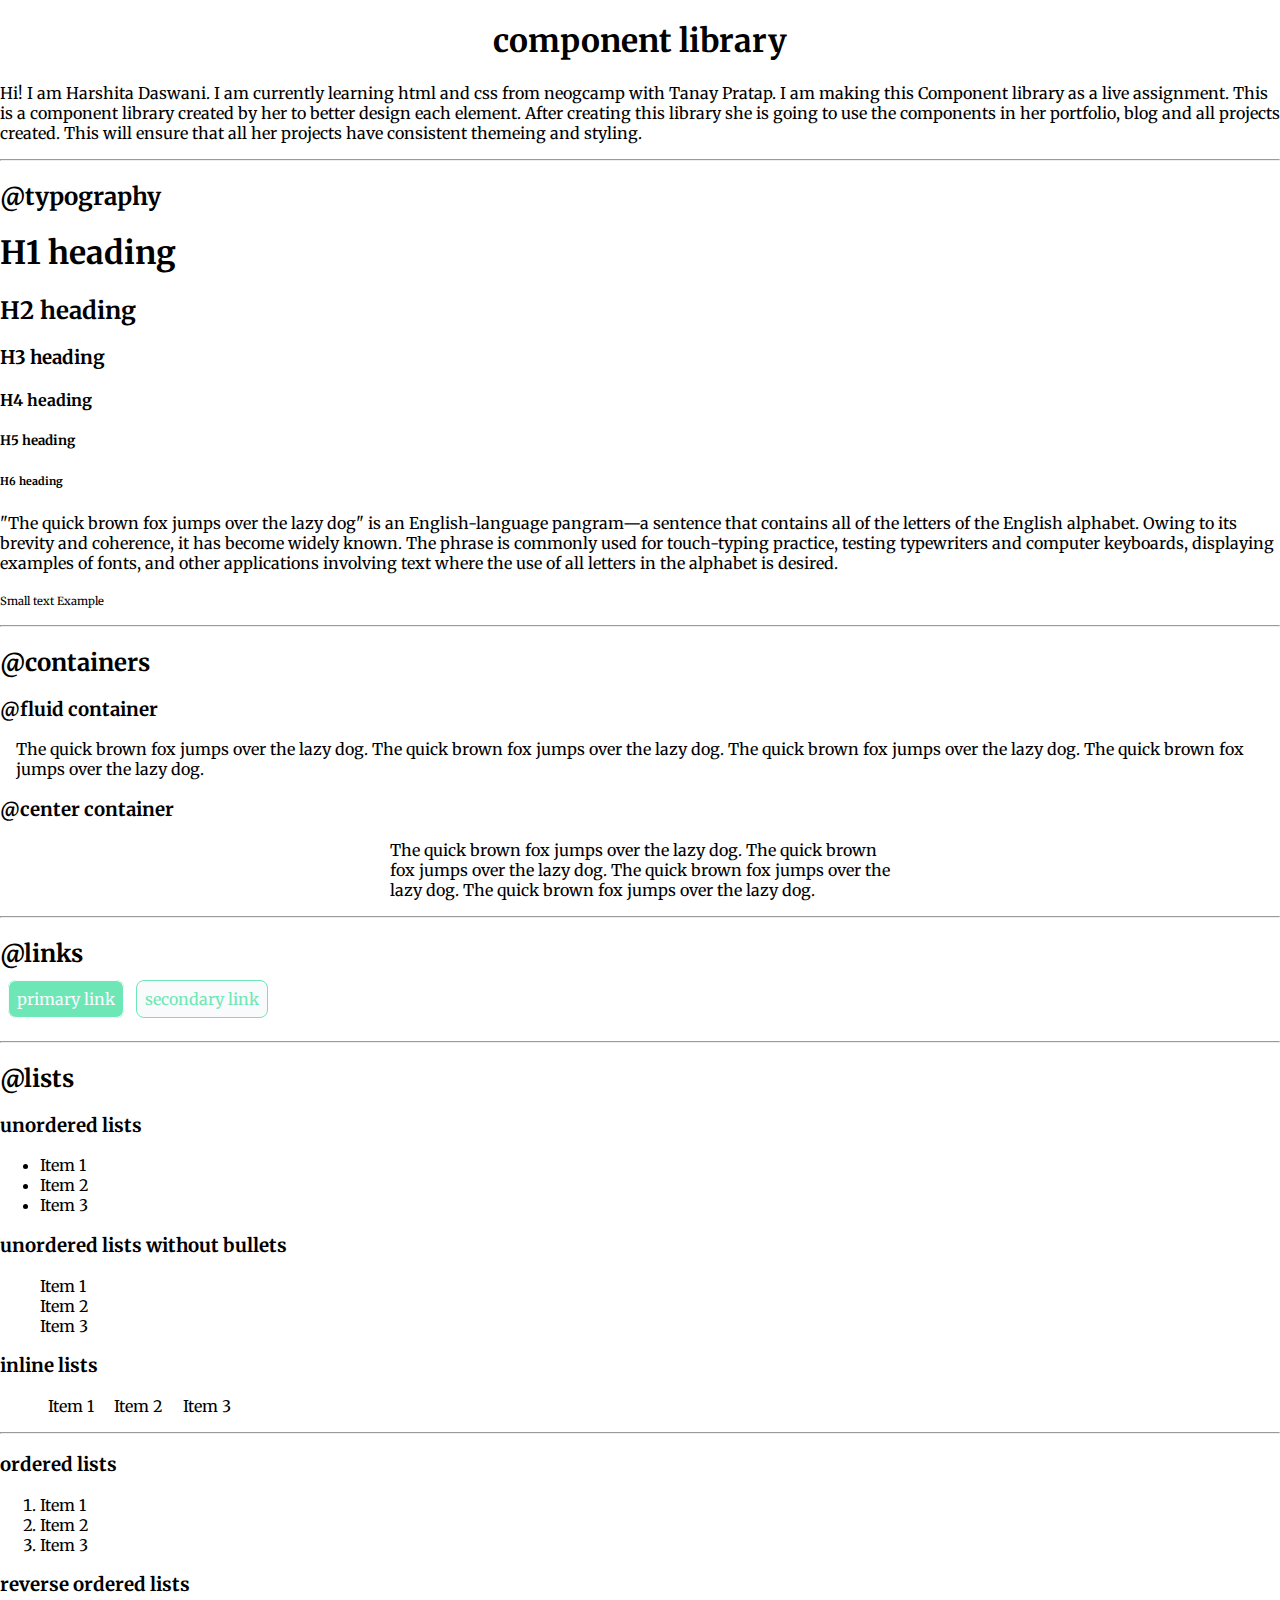
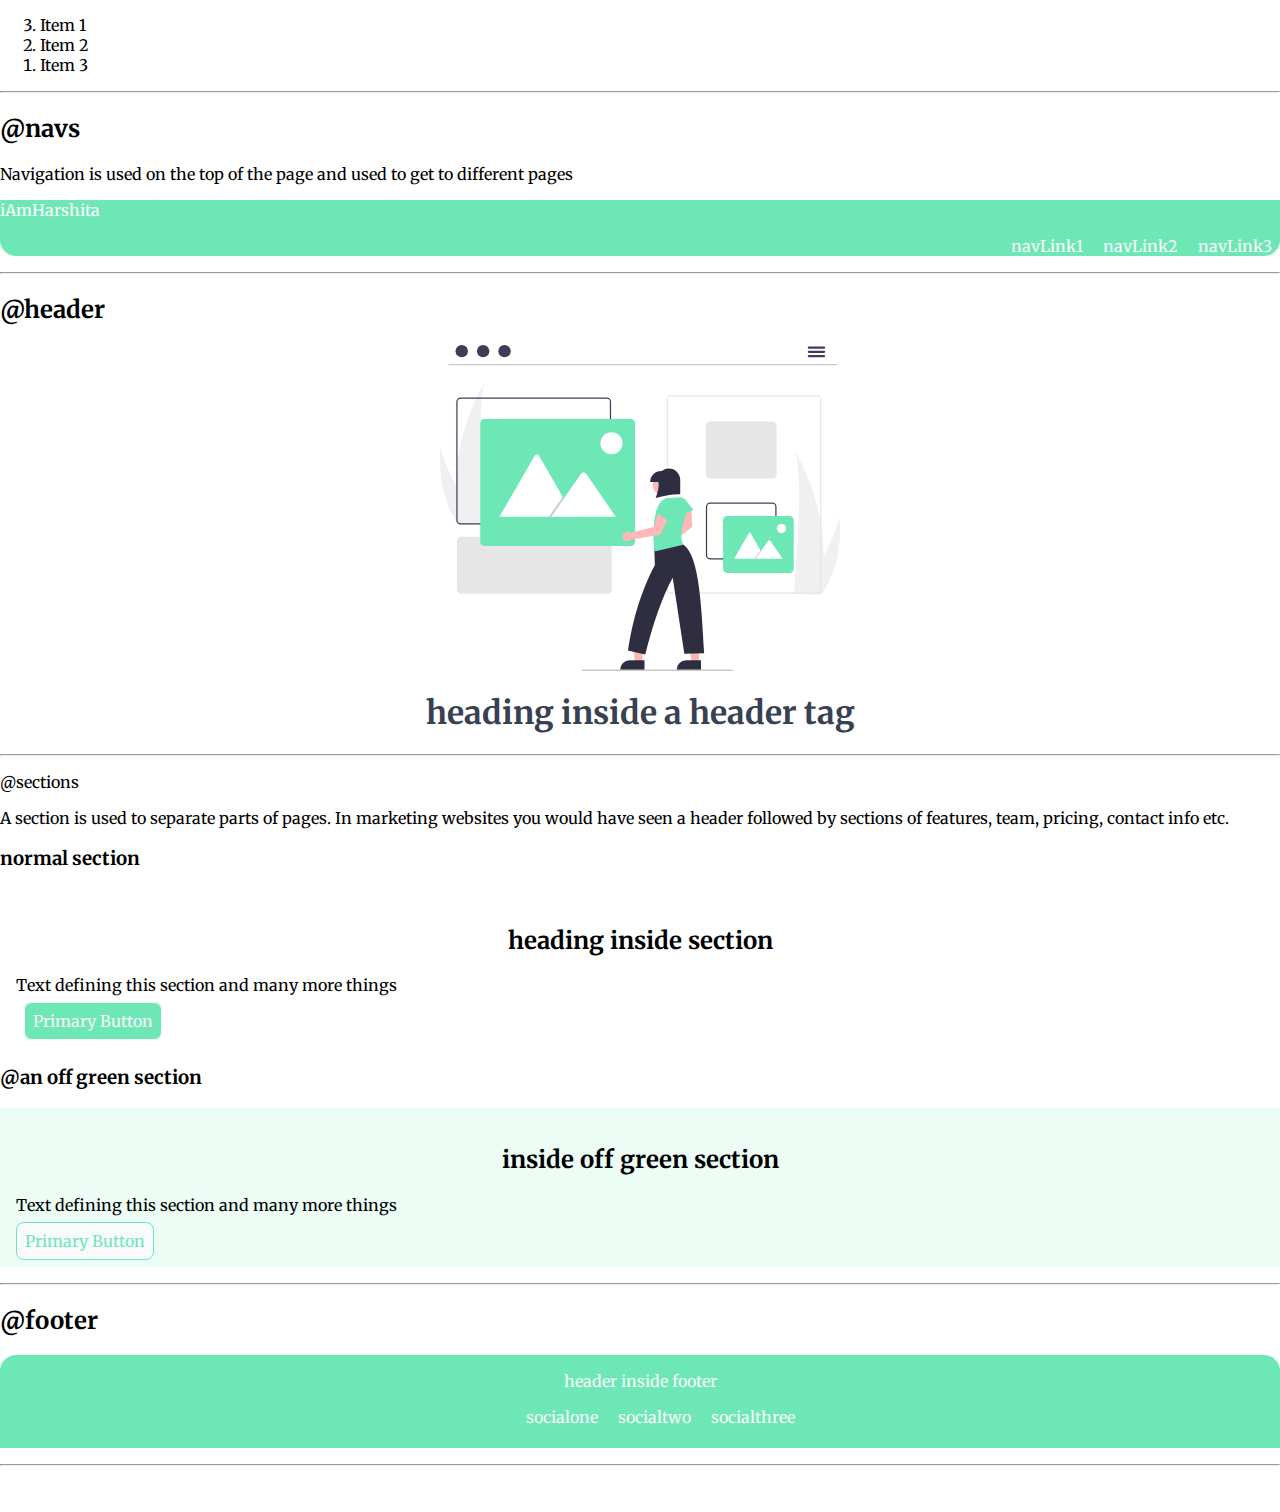
==== commit 7b0f62d2: "docs: footer added css in footer" ====
--- a/index.html
+++ b/index.html
@@ -12,7 +12,7 @@
     <link href="styles.css" rel="stylesheet" />
   </head>
   <body>
-    <h1>component library</h1>
+    <h1> <center> component library </center> </h1>
 
     <p>
       Hi! I am Harshita Daswani. I am currently learning html and css from
@@ -95,7 +95,7 @@
     <hr>
 
     <h2>@navs</h2>
-    <h3>Navigation is used on the top of the page and used to get to different pages</h3>
+    <p>Navigation is used on the top of the page and used to get to different pages</p>
     <nav class="navi">
       <div class="navi brand"> iAmHarshita </div>
       <ul>
@@ -119,20 +119,20 @@
     <section class="section">
         <h2> heading inside section</h2>
         <p>Text defining this section and many more things</p>
-        <a href="" class="primary-link"> Primary Button</a>
+        <a href="" class="pl"> Primary Button</a>
     </section>
     <h3>@an off green section</h3>
     <section class="section ow"> 
         <h2> inside off green section</h2>
         <p>Text defining this section and many more things</p>
-        <a href="/" class="primary-link"> Primary Button</a>
+        <a href="/" class="sl"> Primary Button</a>
       </section>
     <hr>
 
     <h2>@footer</h2>
-    <footer>
+    <footer class="footer">
         <div>
-            <div>header inside footer</div>
+            <div> <center> header inside footer </center> </div>
             <ul>
                 <li>socialone</li>
                 <li>socialtwo</li>
@@ -142,6 +142,6 @@
     </footer>
     <hr>
     
-    <div style="height:100px;"> </div>
+    <div style="height:30px;"> </div>
   </body>
-</html>+</html>
--- a/styles.css
+++ b/styles.css
@@ -115,3 +115,21 @@
 .ow {
   background-color: #ecfdf5;
 }
+
+.footer {
+  background-color: #6ee7b7;
+  color: #f9fafb;
+  border-top-left-radius: 1rem;
+  border-top-right-radius: 1rem;
+  padding: 1rem 1rem 0.3rem 1rem;
+}
+
+.footer li {
+  display: inline-block;
+  padding: 0rem 0.5rem;
+}
+
+.footer ul {
+  list-style: none;
+  text-align: center;
+}
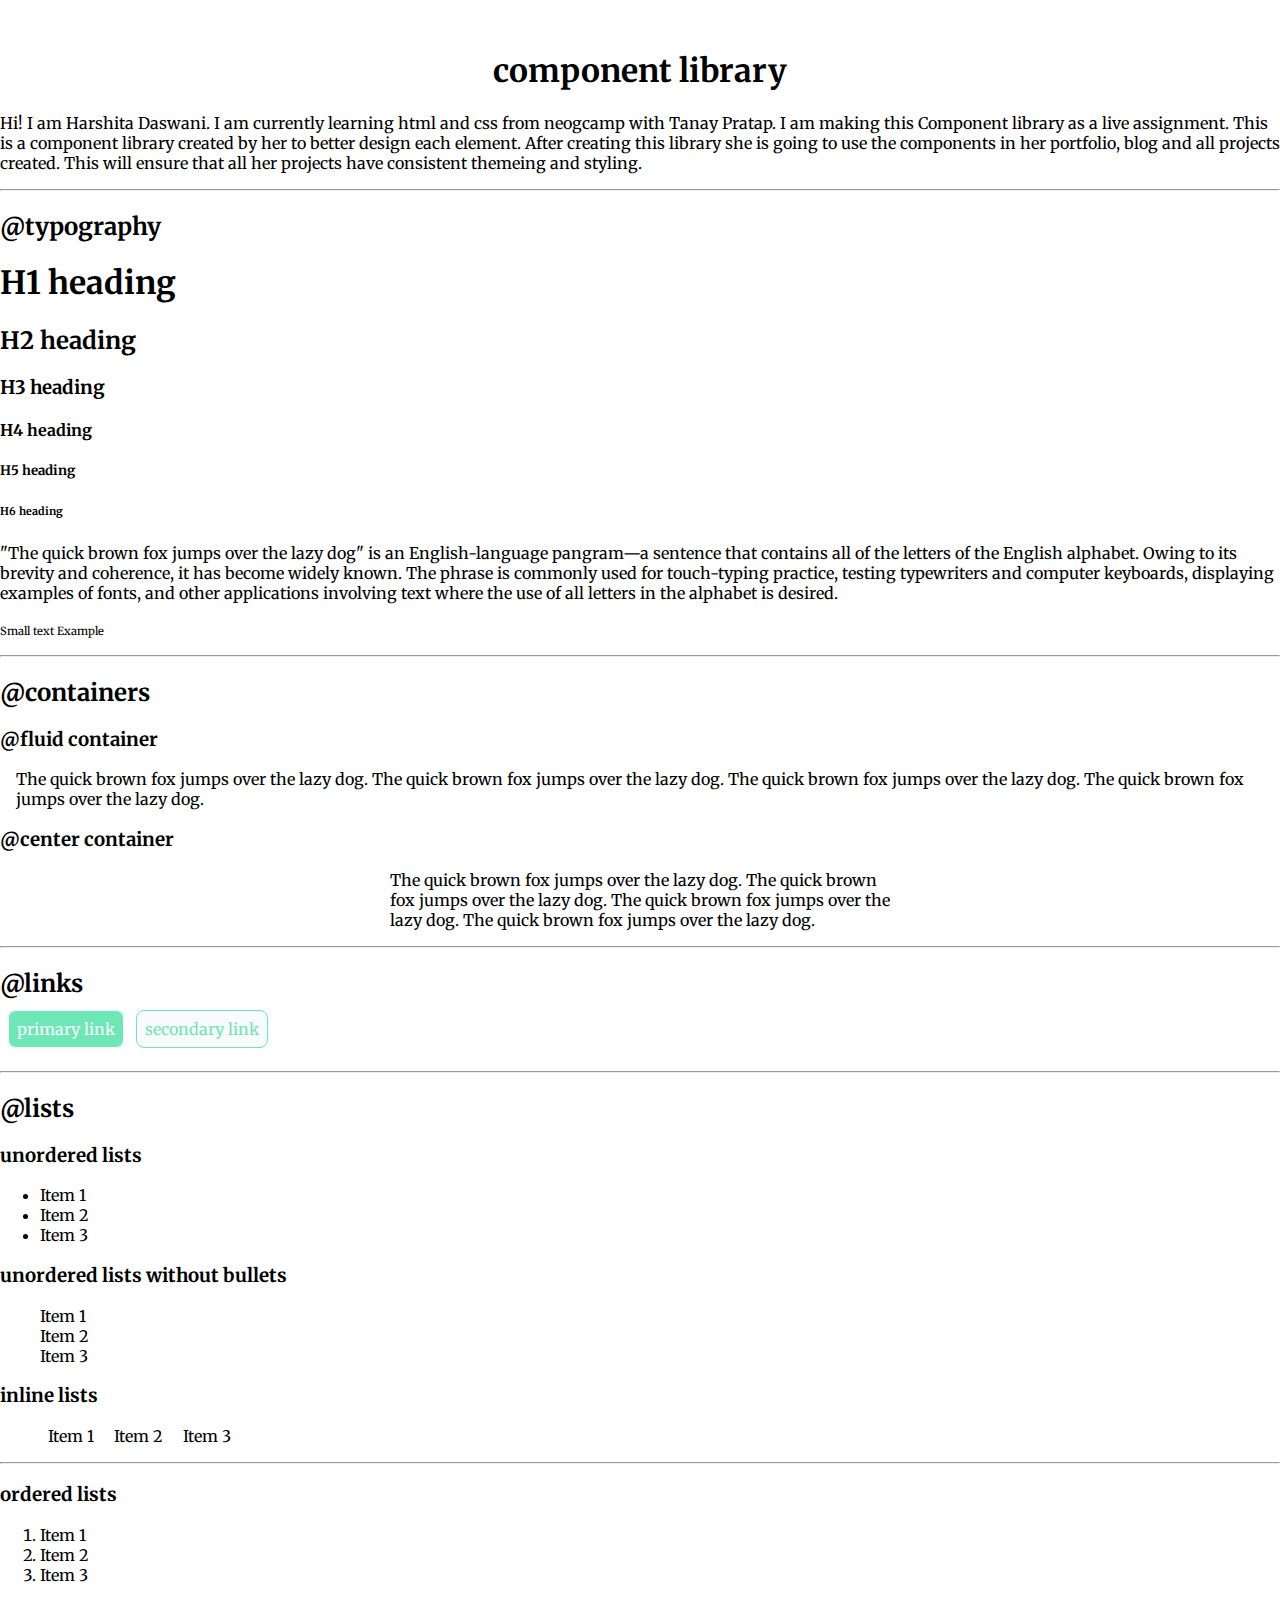
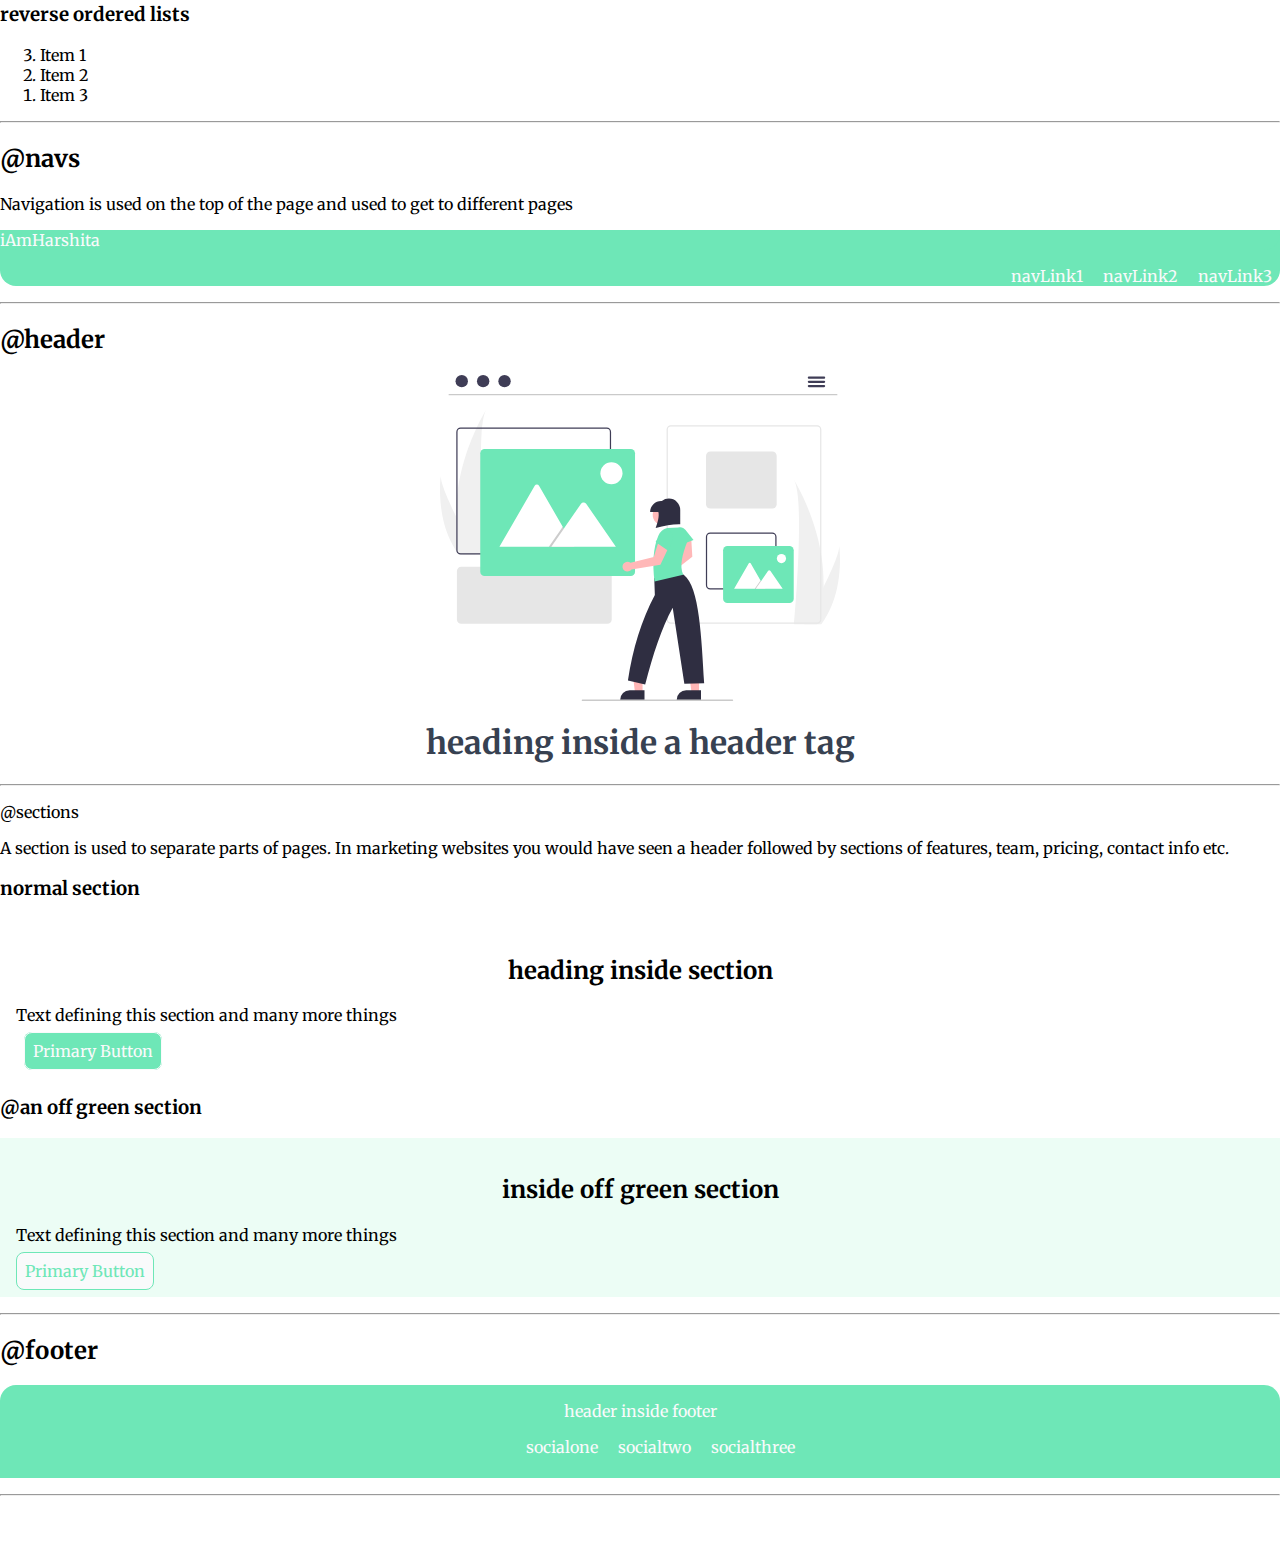
==== commit 4870e334: "minor fixes" ====
--- a/index.html
+++ b/index.html
@@ -12,6 +12,8 @@
     <link href="styles.css" rel="stylesheet" />
   </head>
   <body>
+    <div style="height:30px"> </div>
+                            
     <h1> <center> component library </center> </h1>
 
     <p>
@@ -66,12 +68,14 @@
       <li> Item 2 </li>
       <li> Item 3 </li>
     </ul>
+   
     <h3> unordered lists without bullets </h3>
     <ul  class="unordered">
       <li> Item 1 </li>
       <li> Item 2 </li>
       <li> Item 3 </li>
     </ul>
+    
     <h3> inline lists </h3>
     <ul class="inline">
       <li> Item 1 </li>
@@ -86,6 +90,7 @@
       <li> Item 2 </li>
       <li> Item 3 </li>
     </ol>
+    
     <h3> reverse ordered lists </h3>
     <ol reversed>
       <li> Item 1 </li>
@@ -121,6 +126,7 @@
         <p>Text defining this section and many more things</p>
         <a href="" class="pl"> Primary Button</a>
     </section>
+    
     <h3>@an off green section</h3>
     <section class="section ow"> 
         <h2> inside off green section</h2>
@@ -143,5 +149,6 @@
     <hr>
     
     <div style="height:30px;"> </div>
+                             
   </body>
 </html>
